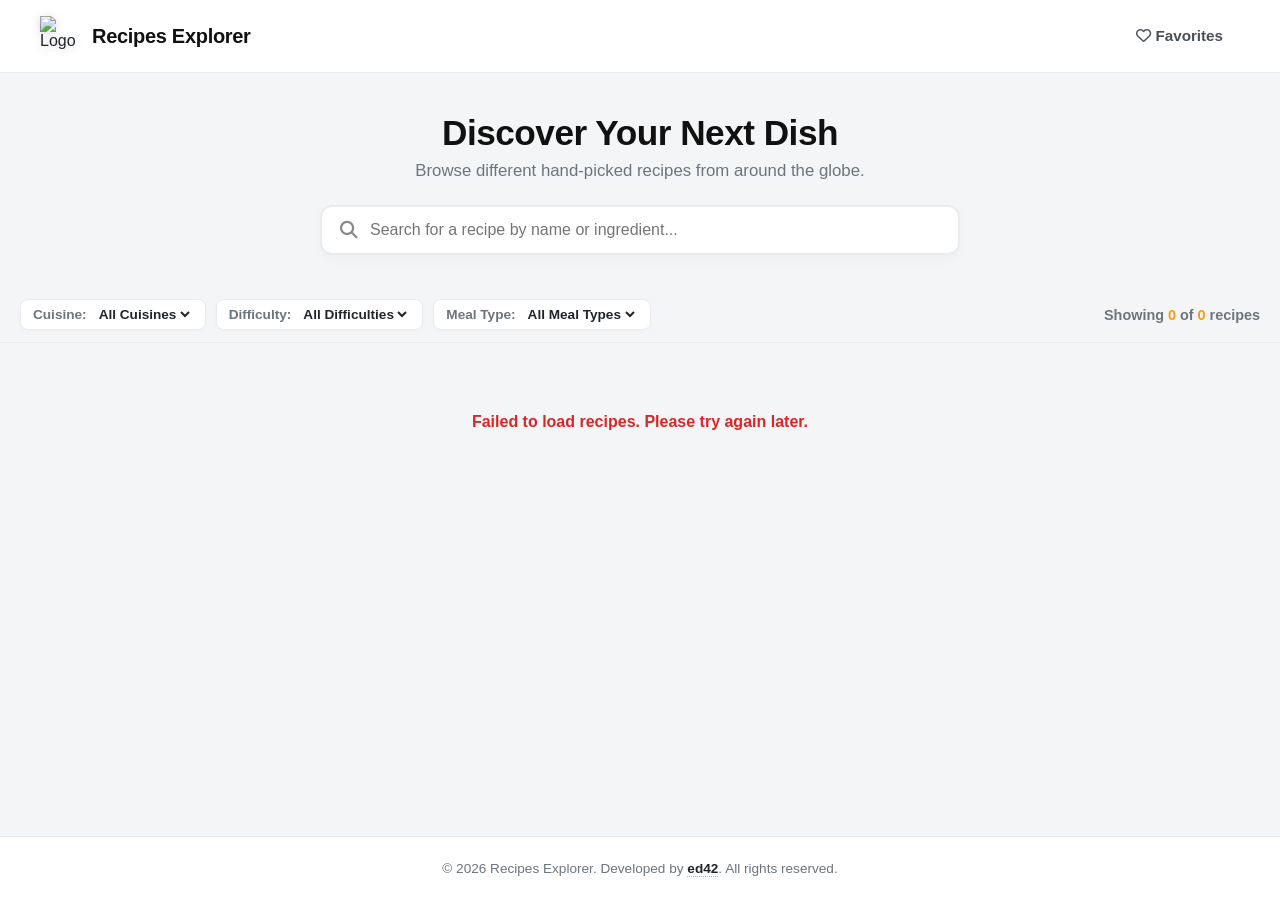
==== index.html @ 01402a6a "feat: implement search and filtering logic Separated card rendering into its own function and wired " ====
<!DOCTYPE html>
<html lang="en">

<head>
    <meta charset="UTF-8">
    <meta name="viewport" content="width=device-width, initial-scale=1.0">
    <title>Recipes Explorer</title>
    <link rel="stylesheet" href="https://cdnjs.cloudflare.com/ajax/libs/font-awesome/6.5.1/css/all.min.css">
    <link rel="shortcut icon" href="./assets/imgs/logo.png" type="image/png">

    <style>
        * {
            padding: 0;
            margin: 0;
            box-sizing: border-box;
        }

        :root {
            --brand-color: #f59e0b;
            --brand-hover: #d97706;
        }

        body {
            min-height: 100vh;
            width: 100vw;
            background: #f4f5f6;
            font-family: -apple-system, BlinkMacSystemFont, "Segoe UI", Roboto, Helvetica, Arial, sans-serif;
            color: #212529;
            overflow-x: hidden;
            display: flex;
            flex-direction: column;
        }

        header {
            display: flex;
            justify-content: space-between;
            align-items: center;
            padding: 16px 40px;
            background: #ffffff;
            border-bottom: 1px solid #e9ecef;
            position: sticky;
            top: 0;
            z-index: 100;
        }

        header .logo {
            display: flex;
            align-items: center;
            gap: 12px;
        }

        header .logo img {
            width: 40px;
            height: 40px;
            object-fit: contain;
            filter: drop-shadow(0 2px 4px rgba(0, 0, 0, 0.15));
        }

        header .logo h2 {
            font-size: 1.25rem;
            font-weight: 700;
            letter-spacing: -0.3px;
            color: #111;
        }

        header nav ul {
            list-style: none;
        }

        header nav ul a {
            text-decoration: none;
            color: #495057;
            font-weight: 600;
            font-size: 0.95rem;
            padding: 8px 16px;
            border-radius: 6px;
            border: 1px solid transparent;
            transition: all 0.2s ease;
        }

        header nav ul a:hover {
            background: #fffbeb;
            color: var(--brand-hover);
            border-color: #fde68a;
        }

        main {
            flex: 1;
        }

        .options {
            max-width: 1000px;
            margin: 40px auto 0;
            padding: 0 20px;
            display: flex;
            flex-direction: column;
            align-items: center;
            text-align: center;
        }

        .options h1 {
            font-size: 2.2rem;
            font-weight: 800;
            color: #111;
            letter-spacing: -0.5px;
            margin-bottom: 8px;
        }

        .options>p {
            font-size: 1.05rem;
            color: #6c757d;
            max-width: 500px;
            margin-bottom: 24px;
        }

        .options .search {
            display: flex;
            align-items: center;
            gap: 12px;
            width: 100%;
            max-width: 640px;
            background: #ffffff;
            border: 2px solid #e9ecef;
            border-radius: 12px;
            padding: 14px 18px;
            box-shadow: 0 4px 12px rgba(0, 0, 0, 0.03);
            transition: all 0.2s ease;
        }

        .options .search:focus-within {
            border-color: var(--brand-color);
            box-shadow: 0 4px 16px rgba(245, 158, 11, 0.15);
        }

        .options .search i {
            color: #888888;
            font-size: 1.1rem;
            transition: color 0.2s ease;
        }

        .options .search:focus-within i {
            color: var(--brand-color);
        }

        .search input[type="text"] {
            border: none;
            outline: none;
            width: 100%;
            font-size: 1rem;
            color: #212529;
            background: transparent;
        }

        .controls-bar {
            max-width: 1400px;
            margin: 32px auto -10px;
            padding: 12px 20px;
            display: flex;
            flex-wrap: wrap;
            justify-content: space-between;
            align-items: center;
            gap: 16px;
            border-bottom: 1px solid #e9ecef;
        }

        .filters-group {
            display: flex;
            flex-wrap: wrap;
            gap: 10px;
            align-items: center;
        }

        .filter-item {
            display: flex;
            align-items: center;
            gap: 8px;
            background: #ffffff;
            border: 1px solid #e9ecef;
            border-radius: 8px;
            padding: 6px 12px;
            box-shadow: 0 2px 6px rgba(0, 0, 0, 0.02);
            transition: border-color 0.2s ease;
        }

        .filter-item:hover,
        .filter-item:focus-within {
            border-color: var(--brand-color);
        }

        .filter-item label {
            font-size: 0.85rem;
            font-weight: 600;
            color: #6c757d;
        }

        .filter-item select {
            border: none;
            outline: none;
            background: transparent;
            font-size: 0.85rem;
            color: #212529;
            font-weight: 600;
            cursor: pointer;
        }

        .results-meta p {
            font-size: 0.9rem;
            font-weight: 600;
            color: #6c757d;
            white-space: nowrap;
        }

        .results-meta span {
            color: var(--brand-color);
            font-weight: 700;
        }

        #recipes {
            display: grid;
            grid-template-columns: repeat(auto-fill, minmax(300px, 1fr));
            gap: 24px;
            max-width: 1400px;
            margin: 0 auto;
            padding: 40px 20px;
        }

        .card {
            background: white;
            border-radius: 12px;
            border: 1px solid #e9ecef;
            box-shadow: 0 2px 8px rgba(0, 0, 0, 0.04);
            overflow: hidden;
            display: flex;
            flex-direction: column;
            transition: transform 0.2s ease, box-shadow 0.2s ease;
        }

        .card:hover {
            transform: translateY(-3px);
            box-shadow: 0 8px 16px rgba(0, 0, 0, 0.08);
        }

        .card-header {
            position: relative;
            width: 100%;
            height: 200px;
        }

        .card-header img {
            width: 100%;
            height: 100%;
            object-fit: cover;
            display: block;
        }

        .card-header .cuisine {
            position: absolute;
            top: 12px;
            left: 12px;
            background: rgba(33, 37, 41, 0.75);
            color: #ffffff;
            font-size: 0.7rem;
            font-weight: 700;
            letter-spacing: 0.8px;
            padding: 4px 10px;
            border-radius: 6px;
        }

        .card-body {
            padding: 16px;
            display: flex;
            flex-direction: column;
            flex-grow: 1;
            justify-content: space-between;
        }

        .card-body>div {
            display: flex;
            align-items: center;
            justify-content: space-between;
            font-size: 0.85rem;
            color: #6c757d;
            margin-bottom: 8px;
        }

        .card h2 {
            font-size: 1.15rem;
            font-weight: 700;
            margin: 4px 0 16px;
            color: #111;
            line-height: 1.3;
        }

        .rating {
            display: flex;
            align-items: center;
            gap: 4px;
            font-weight: 700;
            color: #111111;
            font-size: 0.9rem;
        }

        .rating i {
            color: var(--brand-color);
            font-size: 0.85rem;
            margin-top: -1px;
        }

        .rating .reviews {
            color: #888888;
            font-weight: 500;
            margin-left: 2px;
        }

        .difficulty {
            padding: 3px 10px;
            border-radius: 12px;
            font-size: 0.75rem;
            font-weight: 600;
            text-transform: capitalize;
            border: 1px solid transparent;
        }

        .difficulty.easy {
            background: #f1fdf4;
            color: #166534;
            border-color: #dcfce7;
        }

        .difficulty.medium {
            background: #fffbeb;
            color: #92400e;
            border-color: #fef3c7;
        }

        .difficulty.hard {
            background: #fef2f2;
            color: #991b1b;
            border-color: #fee2e2;
        }

        .card button {
            width: 100%;
            margin-top: 12px;
            padding: 10px;
            border-radius: 8px;
            border: 1px solid #ced4da;
            background: transparent;
            color: #212529;
            font-weight: 600;
            font-size: 0.9rem;
            cursor: pointer;
            transition: all 0.2s ease;
        }

        .card button:hover {
            background: var(--brand-color);
            color: #ffffff;
            border-color: var(--brand-color);
        }

        .status-msg {
            grid-column: 1 / -1;
            text-align: center;
            font-weight: 600;
            padding: 40px;
        }

        footer {
            background: #ffffff;
            border-top: 1px solid #e9ecef;
            padding: 24px 20px;
            margin-top: auto;
            text-align: center;
        }

        footer .copyright {
            font-size: 0.85rem;
            color: #6c757d;
        }

        footer .copyright a {
            color: #212529;
            text-decoration: none;
            font-weight: 600;
            border-bottom: 1px dotted #adb5bd;
            transition: border-color 0.2s;
        }

        footer .copyright a:hover {
            color: var(--brand-color);
            border-bottom: 1px solid var(--brand-color);
        }
    </style>
</head>

<body>
    <header>
        <div class="logo">
            <img src="./assets/imgs/logo.png" alt="Logo">
            <h2>Recipes Explorer</h2>
        </div>
        <nav>
            <ul>
                <li><a href="favorites.html"><i class="fa-regular fa-heart"></i> Favorites</a></li>
            </ul>
        </nav>
    </header>

    <main>
        <div class="options">
            <h1>Discover Your Next Dish</h1>
            <p>Browse different hand-picked recipes from around the globe.</p>
            <div class="search">
                <i class="fa-solid fa-magnifying-glass"></i>
                <input type="text" id="search-bar" placeholder="Search for a recipe by name or ingredient..."
                    autocomplete="off">
            </div>
        </div>

        <div class="controls-bar">
            <div class="filters-group">
                <div class="filter-item">
                    <label for="cuisine">Cuisine:</label>
                    <select id="cuisine">
                        <option value="all" selected>All Cuisines</option>
                    </select>
                </div>
                <div class="filter-item">
                    <label for="difficulty">Difficulty:</label>
                    <select id="difficulty">
                        <option value="all" selected>All Difficulties</option>
                    </select>
                </div>
                <div class="filter-item">
                    <label for="mealType">Meal Type:</label>
                    <select id="mealType">
                        <option value="all" selected>All Meal Types</option>
                    </select>
                </div>
            </div>

            <div class="results-meta">
                <p>Showing <span id="found">0</span> of <span id="total">0</span> recipes</p>
            </div>
        </div>

        <div id="recipes"></div>
    </main>

    <footer>
        <p class="copyright">© <span id="date"></span> Recipes Explorer. Developed by <a href="https://ed42.tech"
                target="_blank" rel="noopener noreferrer">ed42</a>. All rights reserved.</p>
    </footer>

    <script>
        let allRecipes = [];

        document.addEventListener('DOMContentLoaded', () => {
            setFooterYear();
            setupEventListeners();
            getRecipes();
        });

        function setFooterYear() {
            document.getElementById('date').textContent = new Date().getFullYear();
        }

        function setupEventListeners() {
            document.getElementById('search-bar').addEventListener('input', applyFilters);
            ['cuisine', 'difficulty', 'mealType'].forEach(id => {
                document.getElementById(id).addEventListener('change', applyFilters);
            });
        }

        async function getRecipes() {
            const container = document.getElementById('recipes');
            container.innerHTML = '<div class="status-msg">Loading recipes...</div>';

            try {
                const response = await fetch('https://dummyjson.com/recipes');
                if (!response.ok) {
                    throw new Error(`HTTP error! Status: ${response.status}`);
                }

                const data = await response.json();
                allRecipes = data.recipes;

                setFilters(allRecipes);
                renderRecipes(allRecipes);

            } catch (error) {
                console.error('Error fetching recipes:', error);
                container.innerHTML = `<div class="status-msg" style="color: #DC2626;">Failed to load recipes. Please try again later.</div>`;
            }
        }

        function setFilters(recipes) {
            const cuisineSel = document.getElementById('cuisine');
            const difficultySel = document.getElementById('difficulty');
            const mealTypeSel = document.getElementById('mealType');

            [cuisineSel, difficultySel, mealTypeSel].forEach(select => select.options.length = 1);

            const allCuisines = [...new Set(recipes.map(recipe => recipe.cuisine))];
            const allDifficulties = [...new Set(recipes.map(recipe => recipe.difficulty))];
            const allMealTypes = [...new Set(recipes.flatMap(recipe => recipe.mealType))];

            allCuisines.sort().forEach(cuisine => {
                cuisineSel.add(new Option(cuisine, cuisine.toLowerCase()));
            });

            allDifficulties.sort().forEach(difficulty => {
                difficultySel.add(new Option(difficulty, difficulty.toLowerCase()));
            });

            allMealTypes.sort().forEach(mealType => {
                mealTypeSel.add(new Option(mealType, mealType.toLowerCase()));
            });
        }

        function applyFilters() {
            if (!allRecipes.length) return;

            const search = document.getElementById('search-bar').value.trim().toLowerCase();
            const cuisine = document.getElementById('cuisine').value;
            const difficulty = document.getElementById('difficulty').value;
            const mealType = document.getElementById('mealType').value;

            const filteredRecipes = allRecipes.filter(recipe => {
                const matchSearch = !search ||
                    recipe.name.toLowerCase().includes(search) ||
                    recipe.ingredients.some(ing => ing.toLowerCase().includes(search));

                const matchCuisine = cuisine === 'all' || recipe.cuisine.toLowerCase() === cuisine;
                const matchDifficulty = difficulty === 'all' || recipe.difficulty.toLowerCase() === difficulty;

                const matchMealType = mealType === 'all' || recipe.mealType.some(m => m.toLowerCase() === mealType);

                return matchSearch && matchCuisine && matchDifficulty && matchMealType;
            });

            renderRecipes(filteredRecipes);
        }

        function generateRecipeCard(recipe, parent) {
            const card = document.createElement('div');
            card.className = 'card';
            card.innerHTML = `
                    <div class='card-header'>
                        <span class='cuisine'>${recipe.cuisine.toUpperCase()}</span>
                        <img src='${recipe.image}' alt='${recipe.name}' loading='lazy'/>
                    </div>
                    <div class='card-body'>
                        <div>
                            <span>${recipe.mealType.join(', ')}</span>
                            <span class='rating'>
                                <i class="fa-solid fa-star"></i> 
                                <span>${recipe.rating}</span> 
                                <span class='reviews'>(${recipe.reviewCount} reviews)</span>
                            </span>    
                        </div>
                        <h2>${recipe.name}</h2>
                        <div>
                            <p><i class="fa-regular fa-clock"></i> ${recipe.prepTimeMinutes} min</p>
                            <span class='difficulty ${recipe.difficulty.toLowerCase()}'>${recipe.difficulty}</span>
                        </div>
                        <button class='btn-details' data-id='${recipe.id}'>See Details</button>
                    </div>
                `;
            parent.appendChild(card);
        }

        function renderRecipes(recipesArray) {
            const container = document.getElementById('recipes');
            container.innerHTML = '';

            document.getElementById('found').textContent = recipesArray.length;
            document.getElementById('total').textContent = allRecipes.length;

            if (recipesArray.length === 0) {
                container.innerHTML = `<div class="status-msg" style="color: #6c757d;">No recipes found matching your criteria.</div>`;
                return;
            }

            recipesArray.forEach(recipe => {
                generateRecipeCard(recipe, container);
            });
        }
    </script>
</body>

</html>
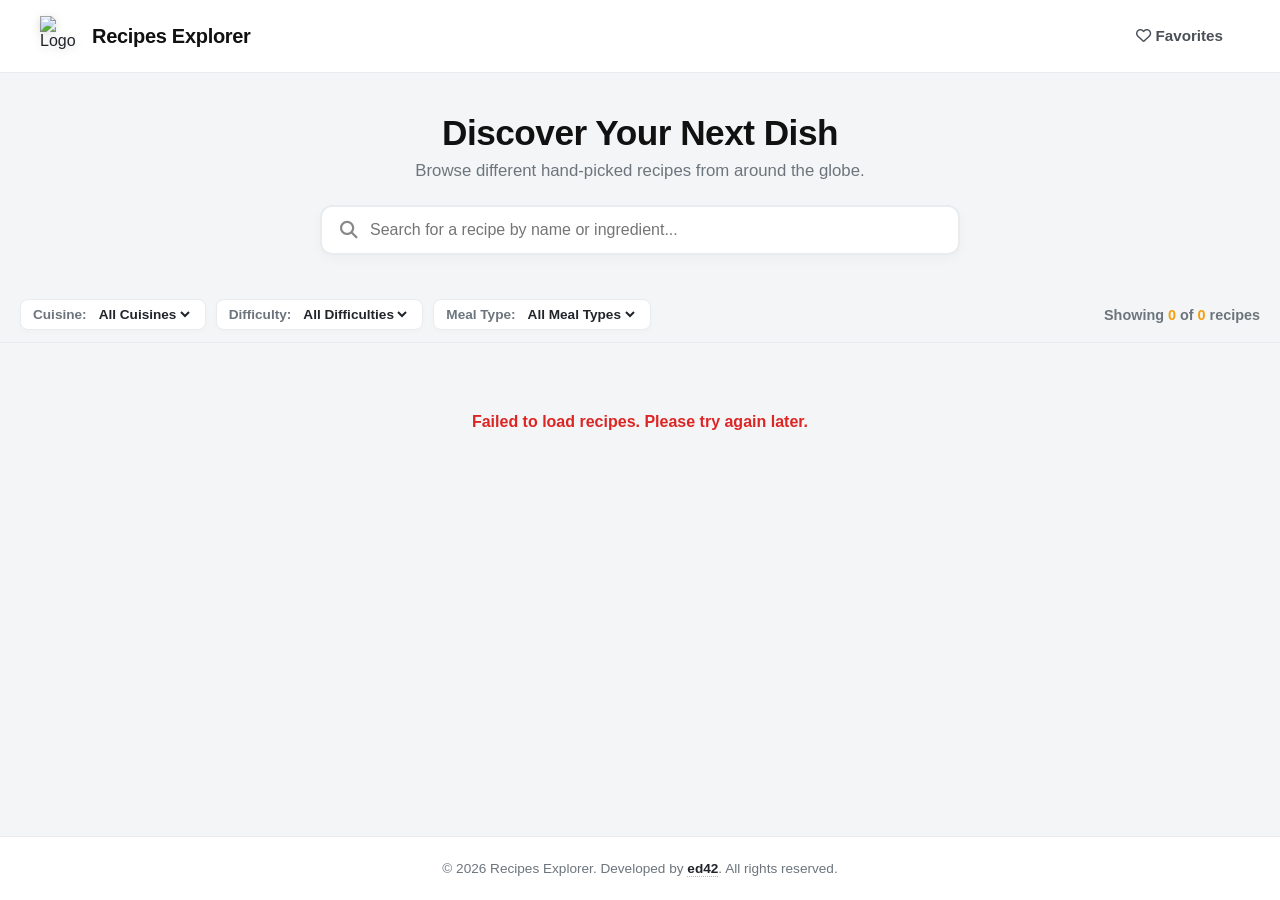
==== commit d9086ed9: "feat: add interactive favorite buttons and localstorage Added interactive heart buttons to the cards" ====
--- a/index.html
+++ b/index.html
@@ -266,6 +266,39 @@
             border-radius: 6px;
         }
 
+        .card-header .btn-favorite {
+            position: absolute;
+            top: 12px;
+            right: 12px;
+            background: rgba(33, 37, 41, 0.75);
+            color: #ffffff;
+            border: none;
+            width: 32px;
+            height: 32px;
+            border-radius: 50%;
+            display: flex;
+            align-items: center;
+            justify-content: center;
+            cursor: pointer;
+            font-size: 0.9rem;
+            transition: all 0.2s ease;
+        }
+
+        .card-header .btn-favorite:hover {
+            background: #ffffff;
+            color: #f59e0b;
+            transform: scale(1.1);
+        }
+
+        .card-header .btn-favorite.active {
+            background: #ffffff;
+            color: #f59e0b;
+        }
+
+        .card-header .btn-favorite.active i {
+            font-weight: 900;
+        }
+
         .card-body {
             padding: 16px;
             display: flex;
@@ -339,7 +372,7 @@
             border-color: #fee2e2;
         }
 
-        .card button {
+        .card button.btn-details {
             width: 100%;
             margin-top: 12px;
             padding: 10px;
@@ -353,7 +386,7 @@
             transition: all 0.2s ease;
         }
 
-        .card button:hover {
+        .card button.btn-details:hover {
             background: var(--brand-color);
             color: #ffffff;
             border-color: var(--brand-color);
@@ -471,6 +504,14 @@
             ['cuisine', 'difficulty', 'mealType'].forEach(id => {
                 document.getElementById(id).addEventListener('change', applyFilters);
             });
+            document.getElementById('recipes').addEventListener('click', (event) => {
+                const favButton = event.target.closest('.btn-favorite');
+
+                if (favButton) {
+                    const recipeId = parseInt(favButton.dataset.id, 10);
+                    toggleFavorite(recipeId, favButton);
+                }
+            });
         }
 
         async function getRecipes() {
@@ -495,6 +536,15 @@
             }
         }
 
+        function getFavorites() {
+            const favs = localStorage.getItem('recipe_favorites');
+            return favs ? JSON.parse(favs) : [];
+        }
+
+        function saveFavorites(favArray) {
+            localStorage.setItem('recipe_favorites', JSON.stringify(favArray));
+        }
+
         function setFilters(recipes) {
             const cuisineSel = document.getElementById('cuisine');
             const difficultySel = document.getElementById('difficulty');
@@ -543,31 +593,56 @@
             renderRecipes(filteredRecipes);
         }
 
+        function toggleFavorite(recipeId, buttonElement) {
+            let favorites = getFavorites();
+            const icon = buttonElement.querySelector('i');
+
+            if (favorites.includes(recipeId)) {
+                favorites = favorites.filter(id => id !== recipeId);
+                buttonElement.classList.remove('active');
+                icon.classList.replace('fa-solid', 'fa-regular');
+            } else {
+                favorites.push(recipeId);
+                buttonElement.classList.add('active');
+                icon.classList.replace('fa-regular', 'fa-solid');
+            }
+
+            saveFavorites(favorites);
+        }
+
         function generateRecipeCard(recipe, parent) {
+            const favorites = getFavorites();
+            const isFavorited = favorites.includes(recipe.id);
+
             const card = document.createElement('div');
             card.className = 'card';
             card.innerHTML = `
-                    <div class='card-header'>
-                        <span class='cuisine'>${recipe.cuisine.toUpperCase()}</span>
-                        <img src='${recipe.image}' alt='${recipe.name}' loading='lazy'/>
+                <div class='card-header'>
+                    <span class='cuisine'>${recipe.cuisine.toUpperCase()}</span>
+                    
+                    <button class='btn-favorite ${isFavorited ? 'active' : ''}' data-id='${recipe.id}' aria-label="Add to favorites">
+                        <i class="fa-${isFavorited ? 'solid' : 'regular'} fa-heart"></i>
+                    </button>
+                    
+                    <img src='${recipe.image}' alt='${recipe.name}' loading='lazy'/>
+                </div>
+                <div class='card-body'>
+                    <div>
+                        <span>${recipe.mealType.join(', ')}</span>
+                        <span class='rating'>
+                            <i class="fa-solid fa-star"></i> 
+                            <span>${recipe.rating}</span> 
+                            <span class='reviews'>(${recipe.reviewCount} reviews)</span>
+                        </span>    
                     </div>
-                    <div class='card-body'>
-                        <div>
-                            <span>${recipe.mealType.join(', ')}</span>
-                            <span class='rating'>
-                                <i class="fa-solid fa-star"></i> 
-                                <span>${recipe.rating}</span> 
-                                <span class='reviews'>(${recipe.reviewCount} reviews)</span>
-                            </span>    
-                        </div>
-                        <h2>${recipe.name}</h2>
-                        <div>
-                            <p><i class="fa-regular fa-clock"></i> ${recipe.prepTimeMinutes} min</p>
-                            <span class='difficulty ${recipe.difficulty.toLowerCase()}'>${recipe.difficulty}</span>
-                        </div>
-                        <button class='btn-details' data-id='${recipe.id}'>See Details</button>
+                    <h2>${recipe.name}</h2>
+                    <div>
+                        <p><i class="fa-regular fa-clock"></i> ${recipe.prepTimeMinutes} min</p>
+                        <span class='difficulty ${recipe.difficulty.toLowerCase()}'>${recipe.difficulty}</span>
                     </div>
-                `;
+                    <button class='btn-details' data-id='${recipe.id}'>See Details</button>
+                </div>
+            `;
             parent.appendChild(card);
         }
 
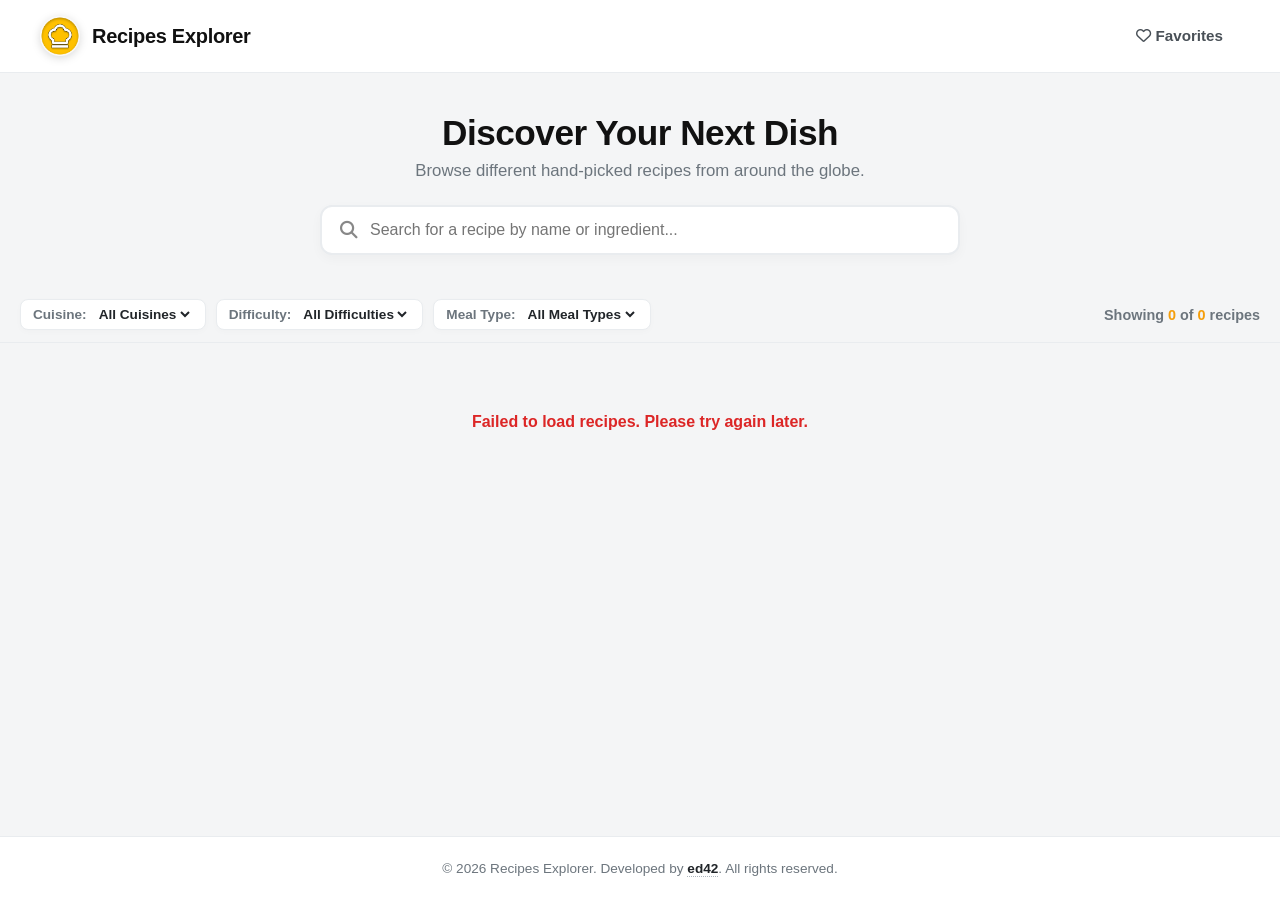
==== commit 7038ea7a: "refactor: clean up index.html Stripped out all the inline CSS and JS. It's much cleaner now that it " ====
--- a/index.html
+++ b/index.html
@@ -6,425 +6,9 @@
     <meta name="viewport" content="width=device-width, initial-scale=1.0">
     <title>Recipes Explorer</title>
     <link rel="stylesheet" href="https://cdnjs.cloudflare.com/ajax/libs/font-awesome/6.5.1/css/all.min.css">
-    <link rel="shortcut icon" href="./assets/imgs/logo.png" type="image/png">
-
-    <style>
-        * {
-            padding: 0;
-            margin: 0;
-            box-sizing: border-box;
-        }
-
-        :root {
-            --brand-color: #f59e0b;
-            --brand-hover: #d97706;
-        }
-
-        body {
-            min-height: 100vh;
-            width: 100vw;
-            background: #f4f5f6;
-            font-family: -apple-system, BlinkMacSystemFont, "Segoe UI", Roboto, Helvetica, Arial, sans-serif;
-            color: #212529;
-            overflow-x: hidden;
-            display: flex;
-            flex-direction: column;
-        }
-
-        header {
-            display: flex;
-            justify-content: space-between;
-            align-items: center;
-            padding: 16px 40px;
-            background: #ffffff;
-            border-bottom: 1px solid #e9ecef;
-            position: sticky;
-            top: 0;
-            z-index: 100;
-        }
-
-        header .logo {
-            display: flex;
-            align-items: center;
-            gap: 12px;
-        }
-
-        header .logo img {
-            width: 40px;
-            height: 40px;
-            object-fit: contain;
-            filter: drop-shadow(0 2px 4px rgba(0, 0, 0, 0.15));
-        }
-
-        header .logo h2 {
-            font-size: 1.25rem;
-            font-weight: 700;
-            letter-spacing: -0.3px;
-            color: #111;
-        }
-
-        header nav ul {
-            list-style: none;
-        }
-
-        header nav ul a {
-            text-decoration: none;
-            color: #495057;
-            font-weight: 600;
-            font-size: 0.95rem;
-            padding: 8px 16px;
-            border-radius: 6px;
-            border: 1px solid transparent;
-            transition: all 0.2s ease;
-        }
-
-        header nav ul a:hover {
-            background: #fffbeb;
-            color: var(--brand-hover);
-            border-color: #fde68a;
-        }
-
-        main {
-            flex: 1;
-        }
-
-        .options {
-            max-width: 1000px;
-            margin: 40px auto 0;
-            padding: 0 20px;
-            display: flex;
-            flex-direction: column;
-            align-items: center;
-            text-align: center;
-        }
-
-        .options h1 {
-            font-size: 2.2rem;
-            font-weight: 800;
-            color: #111;
-            letter-spacing: -0.5px;
-            margin-bottom: 8px;
-        }
-
-        .options>p {
-            font-size: 1.05rem;
-            color: #6c757d;
-            max-width: 500px;
-            margin-bottom: 24px;
-        }
-
-        .options .search {
-            display: flex;
-            align-items: center;
-            gap: 12px;
-            width: 100%;
-            max-width: 640px;
-            background: #ffffff;
-            border: 2px solid #e9ecef;
-            border-radius: 12px;
-            padding: 14px 18px;
-            box-shadow: 0 4px 12px rgba(0, 0, 0, 0.03);
-            transition: all 0.2s ease;
-        }
-
-        .options .search:focus-within {
-            border-color: var(--brand-color);
-            box-shadow: 0 4px 16px rgba(245, 158, 11, 0.15);
-        }
-
-        .options .search i {
-            color: #888888;
-            font-size: 1.1rem;
-            transition: color 0.2s ease;
-        }
-
-        .options .search:focus-within i {
-            color: var(--brand-color);
-        }
-
-        .search input[type="text"] {
-            border: none;
-            outline: none;
-            width: 100%;
-            font-size: 1rem;
-            color: #212529;
-            background: transparent;
-        }
-
-        .controls-bar {
-            max-width: 1400px;
-            margin: 32px auto -10px;
-            padding: 12px 20px;
-            display: flex;
-            flex-wrap: wrap;
-            justify-content: space-between;
-            align-items: center;
-            gap: 16px;
-            border-bottom: 1px solid #e9ecef;
-        }
-
-        .filters-group {
-            display: flex;
-            flex-wrap: wrap;
-            gap: 10px;
-            align-items: center;
-        }
-
-        .filter-item {
-            display: flex;
-            align-items: center;
-            gap: 8px;
-            background: #ffffff;
-            border: 1px solid #e9ecef;
-            border-radius: 8px;
-            padding: 6px 12px;
-            box-shadow: 0 2px 6px rgba(0, 0, 0, 0.02);
-            transition: border-color 0.2s ease;
-        }
-
-        .filter-item:hover,
-        .filter-item:focus-within {
-            border-color: var(--brand-color);
-        }
-
-        .filter-item label {
-            font-size: 0.85rem;
-            font-weight: 600;
-            color: #6c757d;
-        }
-
-        .filter-item select {
-            border: none;
-            outline: none;
-            background: transparent;
-            font-size: 0.85rem;
-            color: #212529;
-            font-weight: 600;
-            cursor: pointer;
-        }
-
-        .results-meta p {
-            font-size: 0.9rem;
-            font-weight: 600;
-            color: #6c757d;
-            white-space: nowrap;
-        }
-
-        .results-meta span {
-            color: var(--brand-color);
-            font-weight: 700;
-        }
-
-        #recipes {
-            display: grid;
-            grid-template-columns: repeat(auto-fill, minmax(300px, 1fr));
-            gap: 24px;
-            max-width: 1400px;
-            margin: 0 auto;
-            padding: 40px 20px;
-        }
-
-        .card {
-            background: white;
-            border-radius: 12px;
-            border: 1px solid #e9ecef;
-            box-shadow: 0 2px 8px rgba(0, 0, 0, 0.04);
-            overflow: hidden;
-            display: flex;
-            flex-direction: column;
-            transition: transform 0.2s ease, box-shadow 0.2s ease;
-        }
-
-        .card:hover {
-            transform: translateY(-3px);
-            box-shadow: 0 8px 16px rgba(0, 0, 0, 0.08);
-        }
-
-        .card-header {
-            position: relative;
-            width: 100%;
-            height: 200px;
-        }
-
-        .card-header img {
-            width: 100%;
-            height: 100%;
-            object-fit: cover;
-            display: block;
-        }
-
-        .card-header .cuisine {
-            position: absolute;
-            top: 12px;
-            left: 12px;
-            background: rgba(33, 37, 41, 0.75);
-            color: #ffffff;
-            font-size: 0.7rem;
-            font-weight: 700;
-            letter-spacing: 0.8px;
-            padding: 4px 10px;
-            border-radius: 6px;
-        }
-
-        .card-header .btn-favorite {
-            position: absolute;
-            top: 12px;
-            right: 12px;
-            background: rgba(33, 37, 41, 0.75);
-            color: #ffffff;
-            border: none;
-            width: 32px;
-            height: 32px;
-            border-radius: 50%;
-            display: flex;
-            align-items: center;
-            justify-content: center;
-            cursor: pointer;
-            font-size: 0.9rem;
-            transition: all 0.2s ease;
-        }
-
-        .card-header .btn-favorite:hover {
-            background: #ffffff;
-            color: #f59e0b;
-            transform: scale(1.1);
-        }
-
-        .card-header .btn-favorite.active {
-            background: #ffffff;
-            color: #f59e0b;
-        }
-
-        .card-header .btn-favorite.active i {
-            font-weight: 900;
-        }
-
-        .card-body {
-            padding: 16px;
-            display: flex;
-            flex-direction: column;
-            flex-grow: 1;
-            justify-content: space-between;
-        }
-
-        .card-body>div {
-            display: flex;
-            align-items: center;
-            justify-content: space-between;
-            font-size: 0.85rem;
-            color: #6c757d;
-            margin-bottom: 8px;
-        }
-
-        .card h2 {
-            font-size: 1.15rem;
-            font-weight: 700;
-            margin: 4px 0 16px;
-            color: #111;
-            line-height: 1.3;
-        }
-
-        .rating {
-            display: flex;
-            align-items: center;
-            gap: 4px;
-            font-weight: 700;
-            color: #111111;
-            font-size: 0.9rem;
-        }
-
-        .rating i {
-            color: var(--brand-color);
-            font-size: 0.85rem;
-            margin-top: -1px;
-        }
-
-        .rating .reviews {
-            color: #888888;
-            font-weight: 500;
-            margin-left: 2px;
-        }
-
-        .difficulty {
-            padding: 3px 10px;
-            border-radius: 12px;
-            font-size: 0.75rem;
-            font-weight: 600;
-            text-transform: capitalize;
-            border: 1px solid transparent;
-        }
-
-        .difficulty.easy {
-            background: #f1fdf4;
-            color: #166534;
-            border-color: #dcfce7;
-        }
-
-        .difficulty.medium {
-            background: #fffbeb;
-            color: #92400e;
-            border-color: #fef3c7;
-        }
-
-        .difficulty.hard {
-            background: #fef2f2;
-            color: #991b1b;
-            border-color: #fee2e2;
-        }
-
-        .card button.btn-details {
-            width: 100%;
-            margin-top: 12px;
-            padding: 10px;
-            border-radius: 8px;
-            border: 1px solid #ced4da;
-            background: transparent;
-            color: #212529;
-            font-weight: 600;
-            font-size: 0.9rem;
-            cursor: pointer;
-            transition: all 0.2s ease;
-        }
-
-        .card button.btn-details:hover {
-            background: var(--brand-color);
-            color: #ffffff;
-            border-color: var(--brand-color);
-        }
-
-        .status-msg {
-            grid-column: 1 / -1;
-            text-align: center;
-            font-weight: 600;
-            padding: 40px;
-        }
-
-        footer {
-            background: #ffffff;
-            border-top: 1px solid #e9ecef;
-            padding: 24px 20px;
-            margin-top: auto;
-            text-align: center;
-        }
-
-        footer .copyright {
-            font-size: 0.85rem;
-            color: #6c757d;
-        }
-
-        footer .copyright a {
-            color: #212529;
-            text-decoration: none;
-            font-weight: 600;
-            border-bottom: 1px dotted #adb5bd;
-            transition: border-color 0.2s;
-        }
-
-        footer .copyright a:hover {
-            color: var(--brand-color);
-            border-bottom: 1px solid var(--brand-color);
-        }
-    </style>
+    
+    <link rel="shortcut icon" href="./assets/imgs/favicon.ico" type="image/x-icon">
+    <link rel="stylesheet" href="./assets/css/style.css">
 </head>
 
 <body>
@@ -486,183 +70,8 @@
                 target="_blank" rel="noopener noreferrer">ed42</a>. All rights reserved.</p>
     </footer>
 
-    <script>
-        let allRecipes = [];
-
-        document.addEventListener('DOMContentLoaded', () => {
-            setFooterYear();
-            setupEventListeners();
-            getRecipes();
-        });
-
-        function setFooterYear() {
-            document.getElementById('date').textContent = new Date().getFullYear();
-        }
-
-        function setupEventListeners() {
-            document.getElementById('search-bar').addEventListener('input', applyFilters);
-            ['cuisine', 'difficulty', 'mealType'].forEach(id => {
-                document.getElementById(id).addEventListener('change', applyFilters);
-            });
-            document.getElementById('recipes').addEventListener('click', (event) => {
-                const favButton = event.target.closest('.btn-favorite');
-
-                if (favButton) {
-                    const recipeId = parseInt(favButton.dataset.id, 10);
-                    toggleFavorite(recipeId, favButton);
-                }
-            });
-        }
-
-        async function getRecipes() {
-            const container = document.getElementById('recipes');
-            container.innerHTML = '<div class="status-msg">Loading recipes...</div>';
-
-            try {
-                const response = await fetch('https://dummyjson.com/recipes');
-                if (!response.ok) {
-                    throw new Error(`HTTP error! Status: ${response.status}`);
-                }
-
-                const data = await response.json();
-                allRecipes = data.recipes;
-
-                setFilters(allRecipes);
-                renderRecipes(allRecipes);
-
-            } catch (error) {
-                console.error('Error fetching recipes:', error);
-                container.innerHTML = `<div class="status-msg" style="color: #DC2626;">Failed to load recipes. Please try again later.</div>`;
-            }
-        }
-
-        function getFavorites() {
-            const favs = localStorage.getItem('recipe_favorites');
-            return favs ? JSON.parse(favs) : [];
-        }
-
-        function saveFavorites(favArray) {
-            localStorage.setItem('recipe_favorites', JSON.stringify(favArray));
-        }
-
-        function setFilters(recipes) {
-            const cuisineSel = document.getElementById('cuisine');
-            const difficultySel = document.getElementById('difficulty');
-            const mealTypeSel = document.getElementById('mealType');
-
-            [cuisineSel, difficultySel, mealTypeSel].forEach(select => select.options.length = 1);
-
-            const allCuisines = [...new Set(recipes.map(recipe => recipe.cuisine))];
-            const allDifficulties = [...new Set(recipes.map(recipe => recipe.difficulty))];
-            const allMealTypes = [...new Set(recipes.flatMap(recipe => recipe.mealType))];
-
-            allCuisines.sort().forEach(cuisine => {
-                cuisineSel.add(new Option(cuisine, cuisine.toLowerCase()));
-            });
-
-            allDifficulties.sort().forEach(difficulty => {
-                difficultySel.add(new Option(difficulty, difficulty.toLowerCase()));
-            });
-
-            allMealTypes.sort().forEach(mealType => {
-                mealTypeSel.add(new Option(mealType, mealType.toLowerCase()));
-            });
-        }
-
-        function applyFilters() {
-            if (!allRecipes.length) return;
-
-            const search = document.getElementById('search-bar').value.trim().toLowerCase();
-            const cuisine = document.getElementById('cuisine').value;
-            const difficulty = document.getElementById('difficulty').value;
-            const mealType = document.getElementById('mealType').value;
-
-            const filteredRecipes = allRecipes.filter(recipe => {
-                const matchSearch = !search ||
-                    recipe.name.toLowerCase().includes(search) ||
-                    recipe.ingredients.some(ing => ing.toLowerCase().includes(search));
-
-                const matchCuisine = cuisine === 'all' || recipe.cuisine.toLowerCase() === cuisine;
-                const matchDifficulty = difficulty === 'all' || recipe.difficulty.toLowerCase() === difficulty;
-
-                const matchMealType = mealType === 'all' || recipe.mealType.some(m => m.toLowerCase() === mealType);
-
-                return matchSearch && matchCuisine && matchDifficulty && matchMealType;
-            });
-
-            renderRecipes(filteredRecipes);
-        }
-
-        function toggleFavorite(recipeId, buttonElement) {
-            let favorites = getFavorites();
-            const icon = buttonElement.querySelector('i');
-
-            if (favorites.includes(recipeId)) {
-                favorites = favorites.filter(id => id !== recipeId);
-                buttonElement.classList.remove('active');
-                icon.classList.replace('fa-solid', 'fa-regular');
-            } else {
-                favorites.push(recipeId);
-                buttonElement.classList.add('active');
-                icon.classList.replace('fa-regular', 'fa-solid');
-            }
-
-            saveFavorites(favorites);
-        }
-
-        function generateRecipeCard(recipe, parent) {
-            const favorites = getFavorites();
-            const isFavorited = favorites.includes(recipe.id);
-
-            const card = document.createElement('div');
-            card.className = 'card';
-            card.innerHTML = `
-                <div class='card-header'>
-                    <span class='cuisine'>${recipe.cuisine.toUpperCase()}</span>
-                    
-                    <button class='btn-favorite ${isFavorited ? 'active' : ''}' data-id='${recipe.id}' aria-label="Add to favorites">
-                        <i class="fa-${isFavorited ? 'solid' : 'regular'} fa-heart"></i>
-                    </button>
-                    
-                    <img src='${recipe.image}' alt='${recipe.name}' loading='lazy'/>
-                </div>
-                <div class='card-body'>
-                    <div>
-                        <span>${recipe.mealType.join(', ')}</span>
-                        <span class='rating'>
-                            <i class="fa-solid fa-star"></i> 
-                            <span>${recipe.rating}</span> 
-                            <span class='reviews'>(${recipe.reviewCount} reviews)</span>
-                        </span>    
-                    </div>
-                    <h2>${recipe.name}</h2>
-                    <div>
-                        <p><i class="fa-regular fa-clock"></i> ${recipe.prepTimeMinutes} min</p>
-                        <span class='difficulty ${recipe.difficulty.toLowerCase()}'>${recipe.difficulty}</span>
-                    </div>
-                    <button class='btn-details' data-id='${recipe.id}'>See Details</button>
-                </div>
-            `;
-            parent.appendChild(card);
-        }
-
-        function renderRecipes(recipesArray) {
-            const container = document.getElementById('recipes');
-            container.innerHTML = '';
-
-            document.getElementById('found').textContent = recipesArray.length;
-            document.getElementById('total').textContent = allRecipes.length;
-
-            if (recipesArray.length === 0) {
-                container.innerHTML = `<div class="status-msg" style="color: #6c757d;">No recipes found matching your criteria.</div>`;
-                return;
-            }
-
-            recipesArray.forEach(recipe => {
-                generateRecipeCard(recipe, container);
-            });
-        }
-    </script>
+    <script src="./assets/js/common.js"></script>
+    <script src="./assets/js/index.js"></script>
 </body>
 
 </html>
--- a/assets/css/style.css
+++ b/assets/css/style.css
@@ -0,0 +1,419 @@
+* {
+  padding: 0;
+  margin: 0;
+  box-sizing: border-box;
+}
+
+:root {
+  --brand-color: #f59e0b;
+  --brand-hover: #d97706;
+}
+
+body {
+  min-height: 100vh;
+  width: 100vw;
+  background: #f4f5f6;
+  font-family:
+    -apple-system, BlinkMacSystemFont, "Segoe UI", Roboto, Helvetica, Arial,
+    sans-serif;
+  color: #212529;
+  overflow-x: hidden;
+  display: flex;
+  flex-direction: column;
+}
+
+header {
+  display: flex;
+  justify-content: space-between;
+  align-items: center;
+  padding: 16px 40px;
+  background: #ffffff;
+  border-bottom: 1px solid #e9ecef;
+  position: sticky;
+  top: 0;
+  z-index: 100;
+}
+
+header .logo {
+  display: flex;
+  align-items: center;
+  gap: 12px;
+}
+
+header .logo img {
+  width: 40px;
+  height: 40px;
+  object-fit: contain;
+  filter: drop-shadow(0 2px 4px rgba(0, 0, 0, 0.15));
+}
+
+header .logo h2 {
+  font-size: 1.25rem;
+  font-weight: 700;
+  letter-spacing: -0.3px;
+  color: #111;
+}
+
+header nav ul {
+  list-style: none;
+}
+
+header nav ul a {
+  text-decoration: none;
+  color: #495057;
+  font-weight: 600;
+  font-size: 0.95rem;
+  padding: 8px 16px;
+  border-radius: 6px;
+  border: 1px solid transparent;
+  transition: all 0.2s ease;
+}
+
+header nav ul a:hover {
+  background: #fffbeb;
+  color: var(--brand-hover);
+  border-color: #fde68a;
+}
+
+main {
+  flex: 1;
+}
+
+.options {
+  max-width: 1000px;
+  margin: 40px auto 0;
+  padding: 0 20px;
+  display: flex;
+  flex-direction: column;
+  align-items: center;
+  text-align: center;
+}
+
+.options h1 {
+  font-size: 2.2rem;
+  font-weight: 800;
+  color: #111;
+  letter-spacing: -0.5px;
+  margin-bottom: 8px;
+}
+
+.options > p {
+  font-size: 1.05rem;
+  color: #6c757d;
+  max-width: 500px;
+  margin-bottom: 24px;
+}
+
+.options .search {
+  display: flex;
+  align-items: center;
+  gap: 12px;
+  width: 100%;
+  max-width: 640px;
+  background: #ffffff;
+  border: 2px solid #e9ecef;
+  border-radius: 12px;
+  padding: 14px 18px;
+  box-shadow: 0 4px 12px rgba(0, 0, 0, 0.03);
+  transition: all 0.2s ease;
+}
+
+.options .search:focus-within {
+  border-color: var(--brand-color);
+  box-shadow: 0 4px 16px rgba(245, 158, 11, 0.15);
+}
+
+.options .search i {
+  color: #888888;
+  font-size: 1.1rem;
+  transition: color 0.2s ease;
+}
+
+.options .search:focus-within i {
+  color: var(--brand-color);
+}
+
+.search input[type="text"] {
+  border: none;
+  outline: none;
+  width: 100%;
+  font-size: 1rem;
+  color: #212529;
+  background: transparent;
+}
+
+.controls-bar {
+  max-width: 1400px;
+  margin: 32px auto -10px;
+  padding: 12px 20px;
+  display: flex;
+  flex-wrap: wrap;
+  justify-content: space-between;
+  align-items: center;
+  gap: 16px;
+  border-bottom: 1px solid #e9ecef;
+}
+
+.filters-group {
+  display: flex;
+  flex-wrap: wrap;
+  gap: 10px;
+  align-items: center;
+}
+
+.filter-item {
+  display: flex;
+  align-items: center;
+  gap: 8px;
+  background: #ffffff;
+  border: 1px solid #e9ecef;
+  border-radius: 8px;
+  padding: 6px 12px;
+  box-shadow: 0 2px 6px rgba(0, 0, 0, 0.02);
+  transition: border-color 0.2s ease;
+}
+
+.filter-item:hover,
+.filter-item:focus-within {
+  border-color: var(--brand-color);
+}
+
+.filter-item label {
+  font-size: 0.85rem;
+  font-weight: 600;
+  color: #6c757d;
+}
+
+.filter-item select {
+  border: none;
+  outline: none;
+  background: transparent;
+  font-size: 0.85rem;
+  color: #212529;
+  font-weight: 600;
+  cursor: pointer;
+}
+
+.results-meta p {
+  font-size: 0.9rem;
+  font-weight: 600;
+  color: #6c757d;
+  white-space: nowrap;
+}
+
+.results-meta span {
+  color: var(--brand-color);
+  font-weight: 700;
+}
+
+#recipes {
+  display: grid;
+  grid-template-columns: repeat(auto-fill, minmax(300px, 1fr));
+  gap: 24px;
+  max-width: 1400px;
+  margin: 0 auto;
+  padding: 40px 20px;
+}
+
+.card {
+  background: white;
+  border-radius: 12px;
+  border: 1px solid #e9ecef;
+  box-shadow: 0 2px 8px rgba(0, 0, 0, 0.04);
+  overflow: hidden;
+  display: flex;
+  flex-direction: column;
+  transition:
+    transform 0.2s ease,
+    box-shadow 0.2s ease;
+}
+
+.card:hover {
+  transform: translateY(-3px);
+  box-shadow: 0 8px 16px rgba(0, 0, 0, 0.08);
+}
+
+.card-header {
+  position: relative;
+  width: 100%;
+  height: 200px;
+}
+
+.card-header img {
+  width: 100%;
+  height: 100%;
+  object-fit: cover;
+  display: block;
+}
+
+.card-header .cuisine {
+  position: absolute;
+  top: 12px;
+  left: 12px;
+  background: rgba(33, 37, 41, 0.75);
+  color: #ffffff;
+  font-size: 0.7rem;
+  font-weight: 700;
+  letter-spacing: 0.8px;
+  padding: 4px 10px;
+  border-radius: 6px;
+}
+
+.card-header .btn-favorite {
+  position: absolute;
+  top: 12px;
+  right: 12px;
+  background: rgba(33, 37, 41, 0.75);
+  color: #ffffff;
+  border: none;
+  width: 32px;
+  height: 32px;
+  border-radius: 50%;
+  display: flex;
+  align-items: center;
+  justify-content: center;
+  cursor: pointer;
+  font-size: 0.9rem;
+  transition: all 0.2s ease;
+}
+
+.card-header .btn-favorite:hover {
+  background: #ffffff;
+  color: #f59e0b;
+  transform: scale(1.1);
+}
+
+.card-header .btn-favorite.active {
+  background: #ffffff;
+  color: #f59e0b;
+}
+
+.card-header .btn-favorite.active i {
+  font-weight: 900;
+}
+
+.card-body {
+  padding: 16px;
+  display: flex;
+  flex-direction: column;
+  flex-grow: 1;
+  justify-content: space-between;
+}
+
+.card-body > div {
+  display: flex;
+  align-items: center;
+  justify-content: space-between;
+  font-size: 0.85rem;
+  color: #6c757d;
+  margin-bottom: 8px;
+}
+
+.card h2 {
+  font-size: 1.15rem;
+  font-weight: 700;
+  margin: 4px 0 16px;
+  color: #111;
+  line-height: 1.3;
+}
+
+.rating {
+  display: flex;
+  align-items: center;
+  gap: 4px;
+  font-weight: 700;
+  color: #111111;
+  font-size: 0.9rem;
+}
+
+.rating i {
+  color: var(--brand-color);
+  font-size: 0.85rem;
+  margin-top: -1px;
+}
+
+.rating .reviews {
+  color: #888888;
+  font-weight: 500;
+  margin-left: 2px;
+}
+
+.difficulty {
+  padding: 3px 10px;
+  border-radius: 12px;
+  font-size: 0.75rem;
+  font-weight: 600;
+  text-transform: capitalize;
+  border: 1px solid transparent;
+}
+
+.difficulty.easy {
+  background: #f1fdf4;
+  color: #166534;
+  border-color: #dcfce7;
+}
+
+.difficulty.medium {
+  background: #fffbeb;
+  color: #92400e;
+  border-color: #fef3c7;
+}
+
+.difficulty.hard {
+  background: #fef2f2;
+  color: #991b1b;
+  border-color: #fee2e2;
+}
+
+.card button.btn-details {
+  width: 100%;
+  margin-top: 12px;
+  padding: 10px;
+  border-radius: 8px;
+  border: 1px solid #ced4da;
+  background: transparent;
+  color: #212529;
+  font-weight: 600;
+  font-size: 0.9rem;
+  cursor: pointer;
+  transition: all 0.2s ease;
+}
+
+.card button.btn-details:hover {
+  background: var(--brand-color);
+  color: #ffffff;
+  border-color: var(--brand-color);
+}
+
+.status-msg {
+  grid-column: 1 / -1;
+  text-align: center;
+  font-weight: 600;
+  padding: 40px;
+}
+
+footer {
+  background: #ffffff;
+  border-top: 1px solid #e9ecef;
+  padding: 24px 20px;
+  margin-top: auto;
+  text-align: center;
+}
+
+footer .copyright {
+  font-size: 0.85rem;
+  color: #6c757d;
+}
+
+footer .copyright a {
+  color: #212529;
+  text-decoration: none;
+  font-weight: 600;
+  border-bottom: 1px dotted #adb5bd;
+  transition: border-color 0.2s;
+}
+
+footer .copyright a:hover {
+  color: var(--brand-color);
+  border-bottom: 1px solid var(--brand-color);
+}
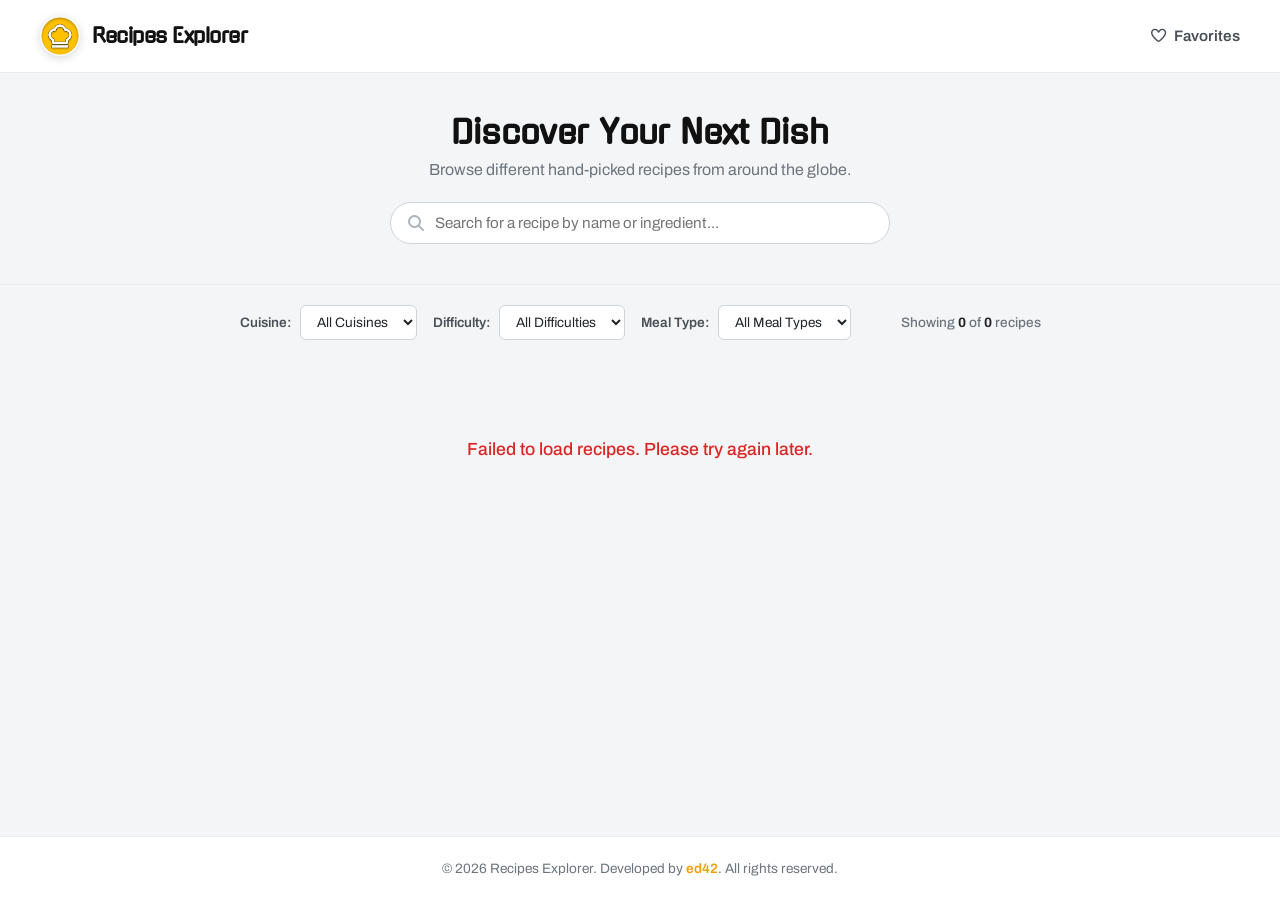
==== commit 40f2cb35: "refactor(html): replace external FontAwesome CDN with local stylesheet" ====
--- a/index.html
+++ b/index.html
@@ -4,11 +4,10 @@
 <head>
     <meta charset="UTF-8">
     <meta name="viewport" content="width=device-width, initial-scale=1.0">
-    <title>Recipes Explorer</title>
-    <link rel="stylesheet" href="https://cdnjs.cloudflare.com/ajax/libs/font-awesome/6.5.1/css/all.min.css">
-    
+    <title>Recipes Explorer</title>    
     <link rel="shortcut icon" href="./assets/imgs/favicon.ico" type="image/x-icon">
     <link rel="stylesheet" href="./assets/css/style.css">
+    <link rel="stylesheet" href="./assets/css/fontAwesome.css">
 </head>
 
 <body>
--- a/assets/css/style.css
+++ b/assets/css/style.css
@@ -1,419 +1,504 @@
+/* ==========================================================================
+   1. FONTS & DESIGN TOKENS (:root)
+   ========================================================================== */
+@font-face {
+    font-family: 'Gugi';
+    src: url('../fonts/Gugi/Gugi-Regular.ttf');
+    font-display: swap;
+}
+
+@font-face {
+    font-family: 'Archivo';
+    src: url("../fonts/Archivo/Archivo-VariableFont_wdth\,wght.ttf");
+    font-display: swap;
+}
+
+:root {
+    /* Brand Colors */
+    --brand-color: #f59e0b;
+    --brand-hover: #d97706;
+    --brand-light: rgba(245, 158, 11, 0.15);
+
+    /* Neutral Colors (Backgrounds & Borders) */
+    --bg-main: #f4f5f6;
+    --bg-white: #ffffff;
+    --bg-light: #f8f9fa;
+    --bg-muted: #e9ecef;
+    --border-light: #f1f3f5;
+    --border-main: #e9ecef;
+    --border-dark: #ced4da;
+
+    /* Text Colors */
+    --text-dark: #111111;
+    --text-main: #212529;
+    --text-secondary: #495057;
+    --text-muted: #6c757d;
+    --text-light: #adb5bd;
+    --text-white: #ffffff;
+
+    /* Typography */
+    --font-title: 'Gugi', cursive, sans-serif;
+    --font-body: 'Archivo', -apple-system, BlinkMacSystemFont, "Segoe UI", Roboto, sans-serif;
+
+    /* Shadows & Effects */
+    --shadow-sm: 0 2px 8px rgba(0, 0, 0, 0.04);
+    --shadow-md: 0 8px 24px rgba(0, 0, 0, 0.08);
+    --shadow-logo: 0 2px 4px rgba(0, 0, 0, 0.15);
+    
+    /* Border Radii */
+    --radius-sm: 4px;
+    --radius-md: 6px;
+    --radius-lg: 12px;
+    --radius-pill: 50px;
+
+    /* Transitions */
+    --transition-fast: all 0.2s ease;
+}
+
+/* ==========================================================================
+   2. RESET & BASE STYLES
+   ========================================================================== */
 * {
-  padding: 0;
-  margin: 0;
-  box-sizing: border-box;
-}
-
-:root {
-  --brand-color: #f59e0b;
-  --brand-hover: #d97706;
+    padding: 0;
+    margin: 0;
+    box-sizing: border-box;
 }
 
 body {
-  min-height: 100vh;
-  width: 100vw;
-  background: #f4f5f6;
-  font-family:
-    -apple-system, BlinkMacSystemFont, "Segoe UI", Roboto, Helvetica, Arial,
-    sans-serif;
-  color: #212529;
-  overflow-x: hidden;
-  display: flex;
-  flex-direction: column;
-}
-
+    min-height: 100vh;
+    width: 100vw;
+    background: var(--bg-main);
+    font-family: var(--font-body);
+    color: var(--text-main);
+    overflow-x: hidden;
+    display: flex;
+    flex-direction: column;
+}
+
+main {
+    flex: 1;
+}
+
+h1, h2, .logo h2, .details-title {
+    font-family: var(--font-title);
+    font-weight: 700;
+    color: var(--text-dark);
+}
+
+/* ==========================================================================
+   3. HEADER & NAVIGATION
+   ========================================================================== */
 header {
-  display: flex;
-  justify-content: space-between;
-  align-items: center;
-  padding: 16px 40px;
-  background: #ffffff;
-  border-bottom: 1px solid #e9ecef;
-  position: sticky;
-  top: 0;
-  z-index: 100;
+    display: flex;
+    justify-content: space-between;
+    align-items: center;
+    padding: 16px 40px;
+    background: var(--bg-white);
+    border-bottom: 1px solid var(--border-main);
+    position: sticky;
+    top: 0;
+    z-index: 100;
 }
 
 header .logo {
-  display: flex;
-  align-items: center;
-  gap: 12px;
+    display: flex;
+    align-items: center;
+    gap: 12px;
 }
 
 header .logo img {
-  width: 40px;
-  height: 40px;
-  object-fit: contain;
-  filter: drop-shadow(0 2px 4px rgba(0, 0, 0, 0.15));
+    width: 40px;
+    height: 40px;
+    object-fit: contain;
+    filter: drop-shadow(var(--shadow-logo));
 }
 
 header .logo h2 {
-  font-size: 1.25rem;
-  font-weight: 700;
-  letter-spacing: -0.3px;
-  color: #111;
+    font-size: 1.25rem;
+    letter-spacing: -0.5px;
 }
 
 header nav ul {
-  list-style: none;
-}
-
-header nav ul a {
-  text-decoration: none;
-  color: #495057;
-  font-weight: 600;
-  font-size: 0.95rem;
-  padding: 8px 16px;
-  border-radius: 6px;
-  border: 1px solid transparent;
-  transition: all 0.2s ease;
-}
-
-header nav ul a:hover {
-  background: #fffbeb;
-  color: var(--brand-hover);
-  border-color: #fde68a;
-}
-
-main {
-  flex: 1;
-}
-
+    display: flex;
+    list-style: none;
+    gap: 24px;
+}
+
+header nav ul li a {
+    text-decoration: none;
+    color: var(--text-secondary);
+    font-weight: 600;
+    font-size: 0.95rem;
+    transition: var(--transition-fast);
+    display: flex;
+    align-items: center;
+    gap: 6px;
+}
+
+header nav ul li a:hover {
+    color: var(--brand-color);
+}
+
+/* ==========================================================================
+   4. SEARCH & FILTER CONTROLS
+   ========================================================================== */
 .options {
-  max-width: 1000px;
-  margin: 40px auto 0;
-  padding: 0 20px;
-  display: flex;
-  flex-direction: column;
-  align-items: center;
-  text-align: center;
+    padding: 40px 20px;
+    text-align: center;
+    border-bottom: 1px solid var(--border-main);
 }
 
 .options h1 {
-  font-size: 2.2rem;
-  font-weight: 800;
-  color: #111;
-  letter-spacing: -0.5px;
-  margin-bottom: 8px;
-}
-
-.options > p {
-  font-size: 1.05rem;
-  color: #6c757d;
-  max-width: 500px;
-  margin-bottom: 24px;
-}
-
-.options .search {
-  display: flex;
-  align-items: center;
-  gap: 12px;
-  width: 100%;
-  max-width: 640px;
-  background: #ffffff;
-  border: 2px solid #e9ecef;
-  border-radius: 12px;
-  padding: 14px 18px;
-  box-shadow: 0 4px 12px rgba(0, 0, 0, 0.03);
-  transition: all 0.2s ease;
-}
-
-.options .search:focus-within {
-  border-color: var(--brand-color);
-  box-shadow: 0 4px 16px rgba(245, 158, 11, 0.15);
-}
-
-.options .search i {
-  color: #888888;
-  font-size: 1.1rem;
-  transition: color 0.2s ease;
-}
-
-.options .search:focus-within i {
-  color: var(--brand-color);
-}
-
-.search input[type="text"] {
-  border: none;
-  outline: none;
-  width: 100%;
-  font-size: 1rem;
-  color: #212529;
-  background: transparent;
+    font-size: 2rem;
+    margin-bottom: 8px;
+}
+
+.options p {
+    color: var(--text-muted);
+    margin-bottom: 24px;
+    font-size: 1rem;
+}
+
+.search {
+    max-width: 500px;
+    margin: 0 auto;
+    position: relative;
+}
+
+.search i {
+    position: absolute;
+    left: 16px;
+    top: 50%;
+    transform: translateY(-50%);
+    color: var(--text-light);
+}
+
+.search input {
+    width: 100%;
+    padding: 12px 16px 12px 44px;
+    border: 1px solid var(--border-dark);
+    border-radius: var(--radius-pill);
+    font-family: var(--font-body);
+    font-size: 0.95rem;
+    outline: none;
+    transition: var(--transition-fast);
+}
+
+.search input:focus {
+    border-color: var(--brand-color);
+    box-shadow: 0 0 0 3px var(--brand-light);
 }
 
 .controls-bar {
-  max-width: 1400px;
-  margin: 32px auto -10px;
-  padding: 12px 20px;
-  display: flex;
-  flex-wrap: wrap;
-  justify-content: space-between;
-  align-items: center;
-  gap: 16px;
-  border-bottom: 1px solid #e9ecef;
+    max-width: 1400px;
+    margin: 0 auto;
+    padding: 20px;
+    display: flex;
+    justify-content: center;
+    align-items: center;
+    flex-wrap: wrap;
+    gap: 50px;
 }
 
 .filters-group {
-  display: flex;
-  flex-wrap: wrap;
-  gap: 10px;
-  align-items: center;
+    display: flex;
+    gap: 16px;
+    flex-wrap: wrap;
+    justify-content: center;
 }
 
 .filter-item {
-  display: flex;
-  align-items: center;
-  gap: 8px;
-  background: #ffffff;
-  border: 1px solid #e9ecef;
-  border-radius: 8px;
-  padding: 6px 12px;
-  box-shadow: 0 2px 6px rgba(0, 0, 0, 0.02);
-  transition: border-color 0.2s ease;
-}
-
-.filter-item:hover,
-.filter-item:focus-within {
-  border-color: var(--brand-color);
+    display: flex;
+    align-items: center;
+    gap: 8px;
 }
 
 .filter-item label {
-  font-size: 0.85rem;
-  font-weight: 600;
-  color: #6c757d;
+    font-size: 0.85rem;
+    font-weight: 600;
+    color: var(--text-secondary);
 }
 
 .filter-item select {
-  border: none;
-  outline: none;
-  background: transparent;
-  font-size: 0.85rem;
-  color: #212529;
-  font-weight: 600;
-  cursor: pointer;
+    padding: 8px 12px;
+    border: 1px solid var(--border-dark);
+    border-radius: var(--radius-md);
+    background: var(--bg-white);
+    font-family: var(--font-body);
+    font-size: 0.85rem;
+    color: var(--text-main);
+    outline: none;
+    cursor: pointer;
+    transition: var(--transition-fast);
+}
+
+.filter-item select:focus {
+    border-color: var(--brand-color);
 }
 
 .results-meta p {
-  font-size: 0.9rem;
-  font-weight: 600;
-  color: #6c757d;
-  white-space: nowrap;
+    font-size: 0.85rem;
+    color: var(--text-muted);
+    font-weight: 500;
 }
 
 .results-meta span {
-  color: var(--brand-color);
-  font-weight: 700;
-}
-
+    font-weight: 700;
+    color: var(--text-main);
+}
+
+/* ==========================================================================
+   5. RECIPE GRID & CARDS
+   ========================================================================== */
 #recipes {
-  display: grid;
-  grid-template-columns: repeat(auto-fill, minmax(300px, 1fr));
-  gap: 24px;
-  max-width: 1400px;
-  margin: 0 auto;
-  padding: 40px 20px;
+    display: grid;
+    grid-template-columns: repeat(auto-fill, minmax(300px, 1fr));
+    gap: 24px;
+    max-width: 1400px;
+    margin: 0 auto;
+    padding: 20px;
 }
 
 .card {
-  background: white;
-  border-radius: 12px;
-  border: 1px solid #e9ecef;
-  box-shadow: 0 2px 8px rgba(0, 0, 0, 0.04);
-  overflow: hidden;
-  display: flex;
-  flex-direction: column;
-  transition:
-    transform 0.2s ease,
-    box-shadow 0.2s ease;
+    background: var(--bg-white);
+    border-radius: var(--radius-lg);
+    border: 1px solid var(--border-main);
+    box-shadow: var(--shadow-sm);
+    overflow: hidden;
+    display: flex;
+    flex-direction: column;
+    transition: var(--transition-fast);
 }
 
 .card:hover {
-  transform: translateY(-3px);
-  box-shadow: 0 8px 16px rgba(0, 0, 0, 0.08);
+    transform: translateY(-4px);
+    box-shadow: var(--shadow-md);
 }
 
 .card-header {
-  position: relative;
-  width: 100%;
-  height: 200px;
+    position: relative;
+    height: 200px;
+    width: 100%;
+    background: var(--bg-muted);
 }
 
 .card-header img {
-  width: 100%;
-  height: 100%;
-  object-fit: cover;
-  display: block;
+    width: 100%;
+    height: 100%;
+    object-fit: cover;
+}
+
+.card-header .cuisine,
+.card-header .btn-favorite {
+    position: absolute;
+    top: 12px;
+    background: rgba(33, 37, 41, 0.75);
+    color: var(--text-white);
+    backdrop-filter: blur(4px);
 }
 
 .card-header .cuisine {
-  position: absolute;
-  top: 12px;
-  left: 12px;
-  background: rgba(33, 37, 41, 0.75);
-  color: #ffffff;
-  font-size: 0.7rem;
-  font-weight: 700;
-  letter-spacing: 0.8px;
-  padding: 4px 10px;
-  border-radius: 6px;
+    left: 12px;
+    padding: 4px 10px;
+    border-radius: var(--radius-sm);
+    font-size: 0.75rem;
+    font-weight: 600;
+    letter-spacing: 0.5px;
 }
 
 .card-header .btn-favorite {
-  position: absolute;
-  top: 12px;
-  right: 12px;
-  background: rgba(33, 37, 41, 0.75);
-  color: #ffffff;
-  border: none;
-  width: 32px;
-  height: 32px;
-  border-radius: 50%;
-  display: flex;
-  align-items: center;
-  justify-content: center;
-  cursor: pointer;
-  font-size: 0.9rem;
-  transition: all 0.2s ease;
+    right: 12px;
+    border: none;
+    width: 32px;
+    height: 32px;
+    border-radius: 50%;
+    display: flex;
+    align-items: center;
+    justify-content: center;
+    cursor: pointer;
+    font-size: 0.9rem;
+    transition: var(--transition-fast);
+}
+
+.card-header .btn-favorite:hover,
+.card-header .btn-favorite.active {
+    background: var(--bg-white);
+    color: var(--brand-color);
 }
 
 .card-header .btn-favorite:hover {
-  background: #ffffff;
-  color: #f59e0b;
-  transform: scale(1.1);
-}
-
-.card-header .btn-favorite.active {
-  background: #ffffff;
-  color: #f59e0b;
+    transform: scale(1.1);
 }
 
 .card-header .btn-favorite.active i {
-  font-weight: 900;
+    font-weight: 900;
 }
 
 .card-body {
-  padding: 16px;
-  display: flex;
-  flex-direction: column;
-  flex-grow: 1;
-  justify-content: space-between;
-}
-
-.card-body > div {
-  display: flex;
-  align-items: center;
-  justify-content: space-between;
-  font-size: 0.85rem;
-  color: #6c757d;
-  margin-bottom: 8px;
-}
-
-.card h2 {
-  font-size: 1.15rem;
-  font-weight: 700;
-  margin: 4px 0 16px;
-  color: #111;
-  line-height: 1.3;
-}
-
-.rating {
-  display: flex;
-  align-items: center;
-  gap: 4px;
-  font-weight: 700;
-  color: #111111;
-  font-size: 0.9rem;
-}
-
-.rating i {
-  color: var(--brand-color);
-  font-size: 0.85rem;
-  margin-top: -1px;
-}
-
-.rating .reviews {
-  color: #888888;
-  font-weight: 500;
-  margin-left: 2px;
+    padding: 16px;
+    display: flex;
+    flex-direction: column;
+    flex-grow: 1;
+    justify-content: space-between;
+}
+
+.card-body > div:first-child {
+    display: flex;
+    justify-content: space-between;
+    align-items: center;
+    margin-bottom: 8px;
+    font-size: 0.8rem;
+    color: var(--text-muted);
+    font-weight: 600;
+}
+
+.card-body .rating {
+    color: var(--brand-color);
+    font-weight: 700;
+}
+
+.card-body .rating .reviews {
+    color: var(--text-light);
+    font-weight: 400;
+}
+
+.card-body h2 {
+    font-size: 1.15rem;
+    margin-bottom: 12px;
+    line-height: 1.4;
+}
+
+.card-body > div:nth-child(3) {
+    display: flex;
+    justify-content: space-between;
+    align-items: center;
+    font-size: 0.85rem;
+    color: var(--text-secondary);
+    margin-top: auto;
+    padding-top: 12px;
+    border-top: 1px solid var(--border-light);
 }
 
 .difficulty {
-  padding: 3px 10px;
-  border-radius: 12px;
-  font-size: 0.75rem;
-  font-weight: 600;
-  text-transform: capitalize;
-  border: 1px solid transparent;
-}
-
-.difficulty.easy {
-  background: #f1fdf4;
-  color: #166534;
-  border-color: #dcfce7;
-}
-
-.difficulty.medium {
-  background: #fffbeb;
-  color: #92400e;
-  border-color: #fef3c7;
-}
-
-.difficulty.hard {
-  background: #fef2f2;
-  color: #991b1b;
-  border-color: #fee2e2;
-}
+    padding: 2px 8px;
+    border-radius: var(--radius-sm);
+    font-size: 0.75rem;
+    font-weight: 700;
+    text-transform: capitalize;
+}
+
+.difficulty.easy   { background: #d1fae5; color: #065f46; }
+.difficulty.medium { background: #fef3c7; color: #92400e; }
+.difficulty.hard   { background: #fee2e2; color: #991b1b; }
 
 .card button.btn-details {
-  width: 100%;
-  margin-top: 12px;
-  padding: 10px;
-  border-radius: 8px;
-  border: 1px solid #ced4da;
-  background: transparent;
-  color: #212529;
-  font-weight: 600;
-  font-size: 0.9rem;
-  cursor: pointer;
-  transition: all 0.2s ease;
+    width: 100%;
+    margin-top: 12px;
+    padding: 10px;
+    background: var(--bg-light);
+    border: 1px solid #dee2e6;
+    border-radius: var(--radius-md);
+    font-family: var(--font-body);
+    color: var(--text-secondary);
+    font-weight: 600;
+    font-size: 0.85rem;
+    cursor: pointer;
+    transition: var(--transition-fast);
 }
 
 .card button.btn-details:hover {
-  background: var(--brand-color);
-  color: #ffffff;
-  border-color: var(--brand-color);
-}
+    background: var(--brand-color);
+    color: var(--text-white);
+    border-color: var(--brand-color);
+}
+
+/* ==========================================================================
+   6. RECIPE DETAILS PAGE & UTILITIES
+   ========================================================================== */
+.recipe-details-card {
+    padding: 24px;
+}
+
+.details-hero-img {
+    width: 100%;
+    height: 350px;
+    object-fit: cover;
+    border-radius: 8px;
+    margin-bottom: 20px;
+}
+
+.details-title {
+    font-size: 1.8rem;
+    margin-bottom: 16px;
+}
+
+.details-meta-grid {
+    display: flex;
+    flex-wrap: wrap;
+    justify-content: center;
+    gap: 16px;
+    margin-bottom: 24px;
+    color: #555555;
+    font-size: 0.95rem;
+}
+
+.details-subtitle {
+    margin: 20px 0 10px;
+    color: var(--text-dark);
+}
+
+.details-list {
+    padding-left: 20px;
+    line-height: 1.8;
+    color: #333333;
+}
+
+.ingredients-list {
+    margin-bottom: 24px;
+}
+
+.instructions-list {
+    margin-bottom: 30px;
+}
+
+.instructions-list li {
+    margin-bottom: 8px;
+}
+
+.icon-brand { color: var(--brand-color); }
+.icon-star  { color: var(--brand-color); }
 
 .status-msg {
-  grid-column: 1 / -1;
-  text-align: center;
-  font-weight: 600;
-  padding: 40px;
-}
-
+    grid-column: 1 / -1;
+    text-align: center;
+    padding: 60px 20px;
+    font-size: 1.1rem;
+    color: var(--text-muted);
+    font-weight: 500;
+}
+
+/* ==========================================================================
+   7. FOOTER
+   ========================================================================== */
 footer {
-  background: #ffffff;
-  border-top: 1px solid #e9ecef;
-  padding: 24px 20px;
-  margin-top: auto;
-  text-align: center;
+    background: var(--bg-white);
+    border-top: 1px solid var(--border-main);
+    padding: 24px 40px;
+    text-align: center;
+    margin-top: auto;
 }
 
 footer .copyright {
-  font-size: 0.85rem;
-  color: #6c757d;
+    font-size: 0.85rem;
+    color: var(--text-muted);
 }
 
 footer .copyright a {
-  color: #212529;
-  text-decoration: none;
-  font-weight: 600;
-  border-bottom: 1px dotted #adb5bd;
-  transition: border-color 0.2s;
+    color: var(--brand-color);
+    text-decoration: none;
+    font-weight: 600;
 }
 
 footer .copyright a:hover {
-  color: var(--brand-color);
-  border-bottom: 1px solid var(--brand-color);
-}
+    text-decoration: underline;
+}
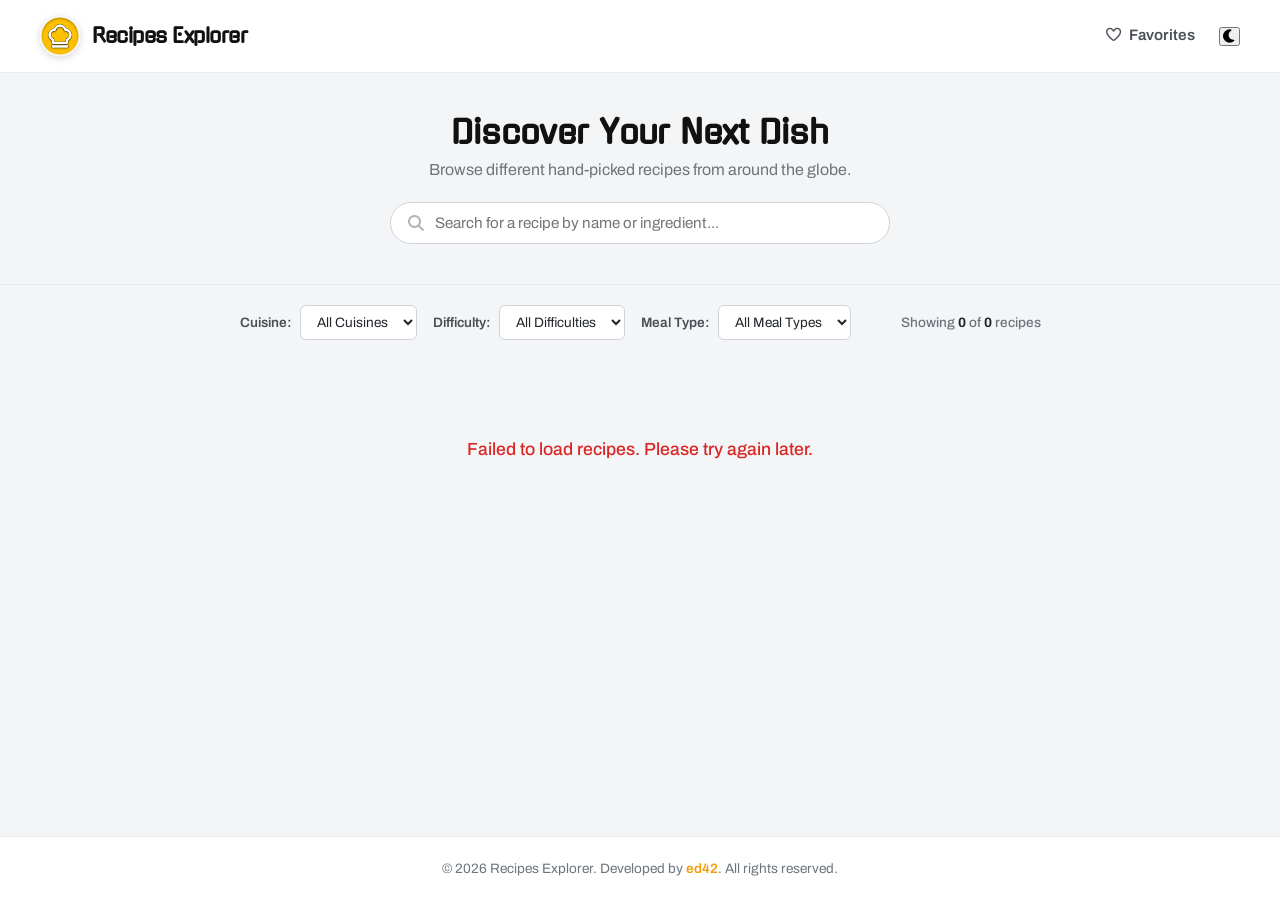
==== commit 0a6d88ca: "feat(theme): add dark mode toggle script and navigation buttons - Create dedicated theme.js to handl" ====
--- a/index.html
+++ b/index.html
@@ -4,7 +4,7 @@
 <head>
     <meta charset="UTF-8">
     <meta name="viewport" content="width=device-width, initial-scale=1.0">
-    <title>Recipes Explorer</title>    
+    <title>Recipes Explorer</title>
     <link rel="shortcut icon" href="./assets/imgs/favicon.ico" type="image/x-icon">
     <link rel="stylesheet" href="./assets/css/style.css">
     <link rel="stylesheet" href="./assets/css/fontAwesome.css">
@@ -19,6 +19,11 @@
         <nav>
             <ul>
                 <li><a href="favorites.html"><i class="fa-regular fa-heart"></i> Favorites</a></li>
+                <li>
+                    <button id="theme-toggle" class="btn-theme" aria-label="Toggle Theme">
+                        <i class="fa-solid fa-moon"></i>
+                    </button>
+                </li>
             </ul>
         </nav>
     </header>
@@ -71,6 +76,7 @@
 
     <script src="./assets/js/common.js"></script>
     <script src="./assets/js/index.js"></script>
+    <script src="./assets/js/theme.js"></script>
 </body>
 
 </html>
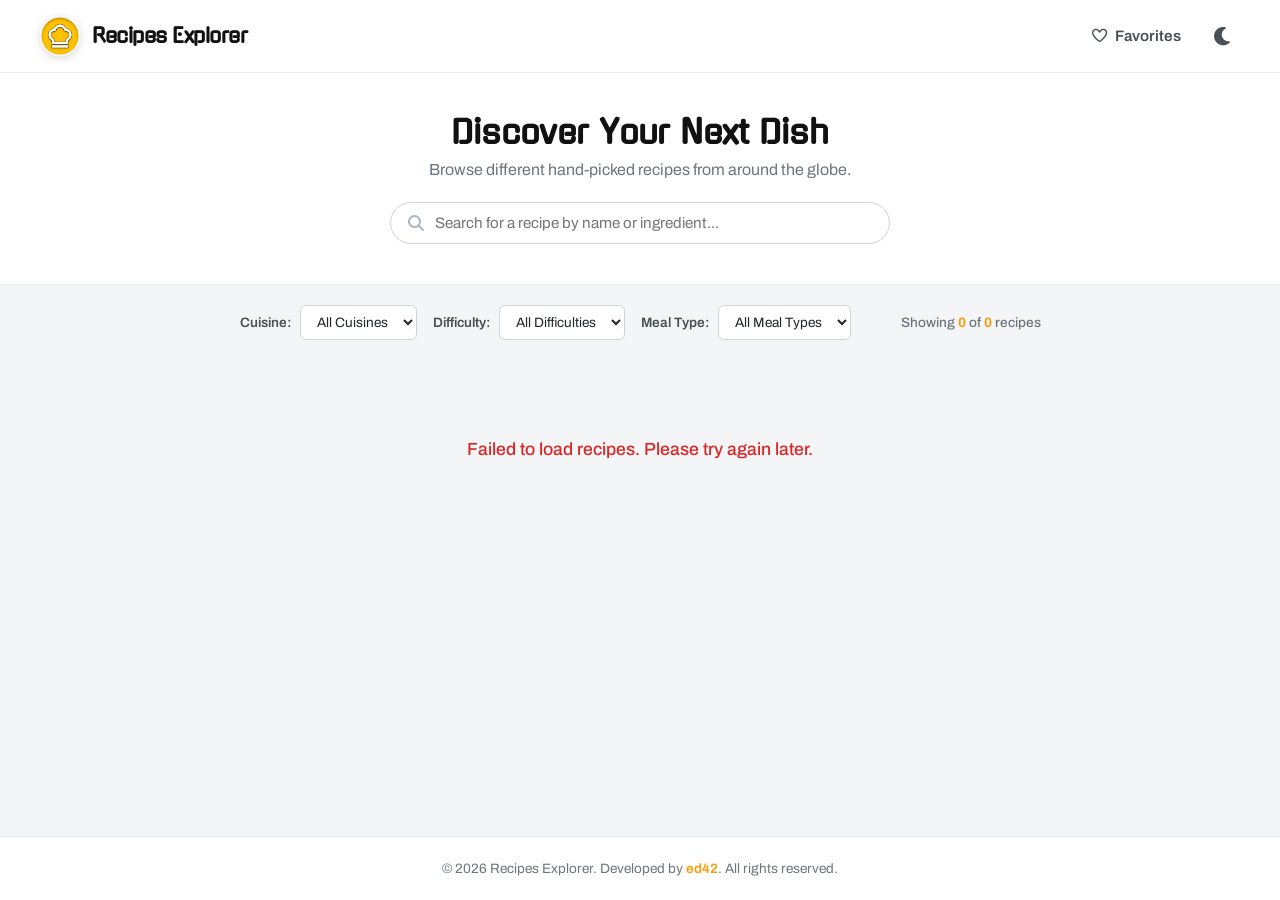
==== commit 82196a94: "feat(theme): integrate dark/light theme switching - Add theme.js for localStorage persistence - Appl" ====
--- a/index.html
+++ b/index.html
@@ -74,6 +74,7 @@
                 target="_blank" rel="noopener noreferrer">ed42</a>. All rights reserved.</p>
     </footer>
 
+    <script src="./assets/js/jquery.js"></script>
     <script src="./assets/js/common.js"></script>
     <script src="./assets/js/index.js"></script>
     <script src="./assets/js/theme.js"></script>
--- a/assets/css/style.css
+++ b/assets/css/style.css
@@ -1,6 +1,4 @@
-/* ==========================================================================
-   1. FONTS & DESIGN TOKENS (:root)
-   ========================================================================== */
+/* === 1. FONTS & DESIGN TOKENS === */
 @font-face {
     font-family: 'Gugi';
     src: url('../fonts/Gugi/Gugi-Regular.ttf');
@@ -19,7 +17,6 @@
     --brand-hover: #d97706;
     --brand-light: rgba(245, 158, 11, 0.15);
 
-    /* Neutral Colors (Backgrounds & Borders) */
     --bg-main: #f4f5f6;
     --bg-white: #ffffff;
     --bg-light: #f8f9fa;
@@ -55,9 +52,24 @@
     --transition-fast: all 0.2s ease;
 }
 
-/* ==========================================================================
-   2. RESET & BASE STYLES
-   ========================================================================== */
+[data-theme="dark"] {
+    --bg-main: #121212;
+    --bg-white: #1e1e1e;
+    --bg-light: #2a2a2a;
+    --bg-muted: #2a2a2a;
+    --border-light: #2c2c2c;
+    --border-main: #333333;
+    --border-dark: #444444;
+
+    /* Text Colors */
+    --text-dark: #ffffff;
+    --text-main: #e0e0e0;
+    --text-secondary: #b0b0b0;
+    --text-muted: #888888;
+    --text-light: #666666;
+}
+
+/* === 2. RESET & BASE STYLES === */
 * {
     padding: 0;
     margin: 0;
@@ -73,6 +85,7 @@
     overflow-x: hidden;
     display: flex;
     flex-direction: column;
+    transition: background-color 0.2s ease, color 0.2s ease;
 }
 
 main {
@@ -85,9 +98,7 @@
     color: var(--text-dark);
 }
 
-/* ==========================================================================
-   3. HEADER & NAVIGATION
-   ========================================================================== */
+/* === 3. HEADER & NAVIGATION === */
 header {
     display: flex;
     justify-content: space-between;
@@ -98,6 +109,7 @@
     position: sticky;
     top: 0;
     z-index: 100;
+    transition: background-color 0.2s ease, border-color 0.2s ease;
 }
 
 header .logo {
@@ -122,6 +134,7 @@
     display: flex;
     list-style: none;
     gap: 24px;
+    align-items: center;
 }
 
 header nav ul li a {
@@ -139,13 +152,35 @@
     color: var(--brand-color);
 }
 
-/* ==========================================================================
-   4. SEARCH & FILTER CONTROLS
-   ========================================================================== */
+.btn-theme {
+    background: transparent;
+    border: none;
+    color: var(--text-secondary);
+    font-size: 1.15rem;
+    cursor: pointer;
+    padding: 6px;
+    border-radius: var(--radius-md);
+    transition: var(--transition-fast);
+    display: flex;
+    align-items: center;
+    justify-content: center;
+}
+
+.btn-theme:hover .fa-moon {
+    color: #8931dc;
+}
+
+.btn-theme:hover .fa-sun {
+    color: #f59e0b;
+}
+
+/* === 4. SEARCH & FILTER CONTROLS === */
 .options {
+    background: var(--bg-white);
     padding: 40px 20px;
     text-align: center;
     border-bottom: 1px solid var(--border-main);
+    transition: background-color 0.2s ease, border-color 0.2s ease;
 }
 
 .options h1 {
@@ -178,6 +213,8 @@
     padding: 12px 16px 12px 44px;
     border: 1px solid var(--border-dark);
     border-radius: var(--radius-pill);
+    background: var(--bg-white);
+    color: var(--text-main);
     font-family: var(--font-body);
     font-size: 0.95rem;
     outline: none;
@@ -244,12 +281,10 @@
 
 .results-meta span {
     font-weight: 700;
-    color: var(--text-main);
-}
-
-/* ==========================================================================
-   5. RECIPE GRID & CARDS
-   ========================================================================== */
+    color: var(--brand-color);
+}
+
+/* === 5. RECIPE GRID & CARDS === */
 #recipes {
     display: grid;
     grid-template-columns: repeat(auto-fill, minmax(300px, 1fr));
@@ -293,7 +328,7 @@
     position: absolute;
     top: 12px;
     background: rgba(33, 37, 41, 0.75);
-    color: var(--text-white);
+    color: #ffffff;
     backdrop-filter: blur(4px);
 }
 
@@ -391,12 +426,16 @@
 .difficulty.medium { background: #fef3c7; color: #92400e; }
 .difficulty.hard   { background: #fee2e2; color: #991b1b; }
 
+[data-theme="dark"] .difficulty.easy   { background: rgba(6, 95, 70, 0.4); color: #6ee7b7; }
+[data-theme="dark"] .difficulty.medium { background: rgba(146, 64, 14, 0.4); color: #fcd34d; }
+[data-theme="dark"] .difficulty.hard   { background: rgba(153, 27, 27, 0.4); color: #fca5a5; }
+
 .card button.btn-details {
     width: 100%;
     margin-top: 12px;
     padding: 10px;
     background: var(--bg-light);
-    border: 1px solid #dee2e6;
+    border: 1px solid var(--border-dark);
     border-radius: var(--radius-md);
     font-family: var(--font-body);
     color: var(--text-secondary);
@@ -408,13 +447,11 @@
 
 .card button.btn-details:hover {
     background: var(--brand-color);
-    color: var(--text-white);
+    color: #ffffff;
     border-color: var(--brand-color);
 }
 
-/* ==========================================================================
-   6. RECIPE DETAILS PAGE & UTILITIES
-   ========================================================================== */
+/* === 6. RECIPE DETAILS PAGE & UTILITIES === */
 .recipe-details-card {
     padding: 24px;
 }
@@ -423,7 +460,7 @@
     width: 100%;
     height: 350px;
     object-fit: cover;
-    border-radius: 8px;
+    border-radius: var(--radius-md);
     margin-bottom: 20px;
 }
 
@@ -438,7 +475,7 @@
     justify-content: center;
     gap: 16px;
     margin-bottom: 24px;
-    color: #555555;
+    color: var(--text-secondary);
     font-size: 0.95rem;
 }
 
@@ -450,7 +487,7 @@
 .details-list {
     padding-left: 20px;
     line-height: 1.8;
-    color: #333333;
+    color: var(--text-main);
 }
 
 .ingredients-list {
@@ -477,15 +514,14 @@
     font-weight: 500;
 }
 
-/* ==========================================================================
-   7. FOOTER
-   ========================================================================== */
+/* === 7. FOOTER === */
 footer {
     background: var(--bg-white);
     border-top: 1px solid var(--border-main);
     padding: 24px 40px;
     text-align: center;
     margin-top: auto;
+    transition: background-color 0.2s ease, border-color 0.2s ease;
 }
 
 footer .copyright {
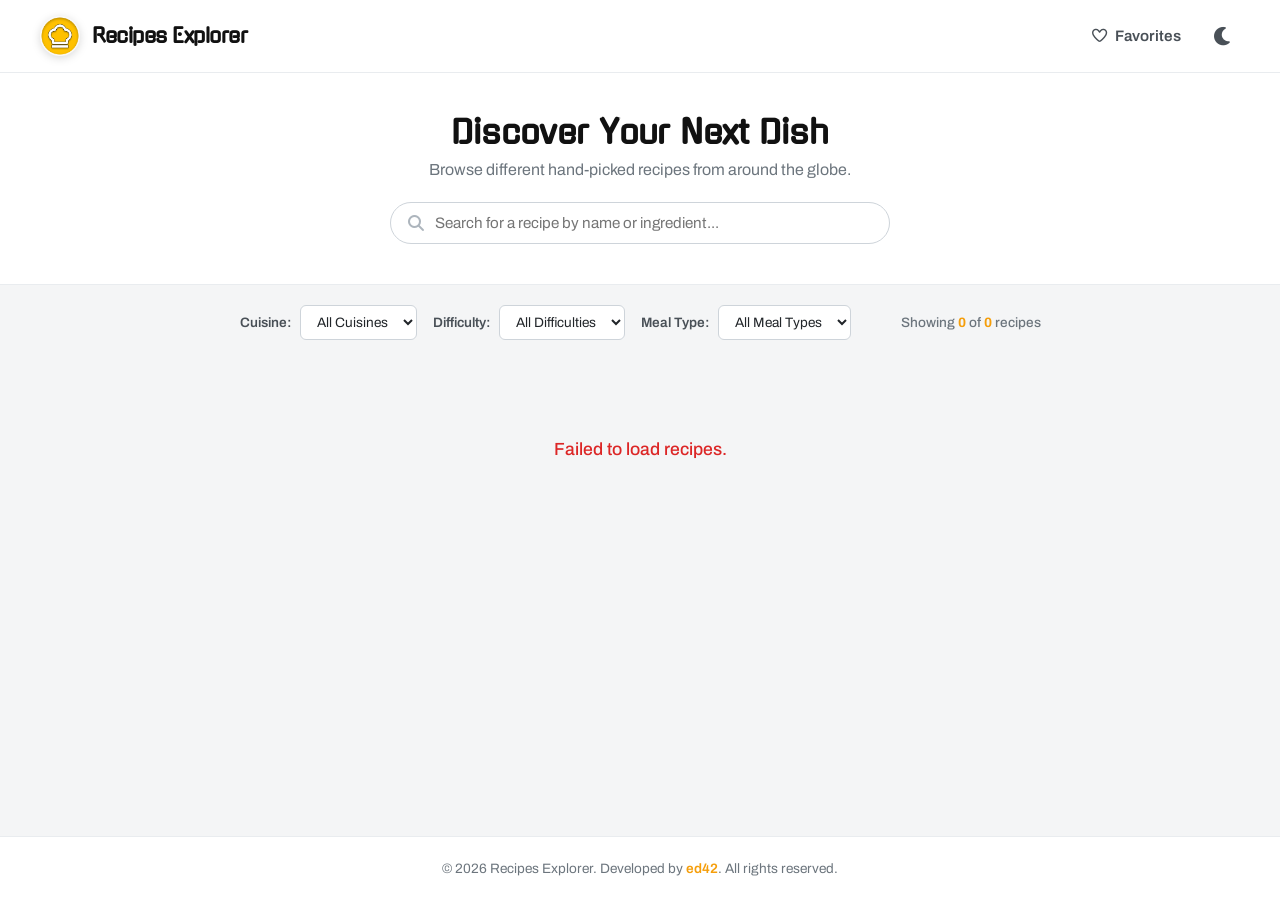
==== commit 759dbef7: "chore(assets): move logo and favicon to dedicated folder and update HTML paths" ====
--- a/index.html
+++ b/index.html
@@ -5,7 +5,7 @@
     <meta charset="UTF-8">
     <meta name="viewport" content="width=device-width, initial-scale=1.0">
     <title>Recipes Explorer</title>
-    <link rel="shortcut icon" href="./assets/imgs/favicon.ico" type="image/x-icon">
+    <link rel="shortcut icon" href="./assets/imgs/logo/favicon.ico" type="image/x-icon">
     <link rel="stylesheet" href="./assets/css/style.css">
     <link rel="stylesheet" href="./assets/css/fontAwesome.css">
 </head>
@@ -13,7 +13,7 @@
 <body>
     <header>
         <div class="logo">
-            <img src="./assets/imgs/logo.png" alt="Logo">
+            <img src="./assets/imgs/logo/logo.png" alt="Logo">
             <h2>Recipes Explorer</h2>
         </div>
         <nav>
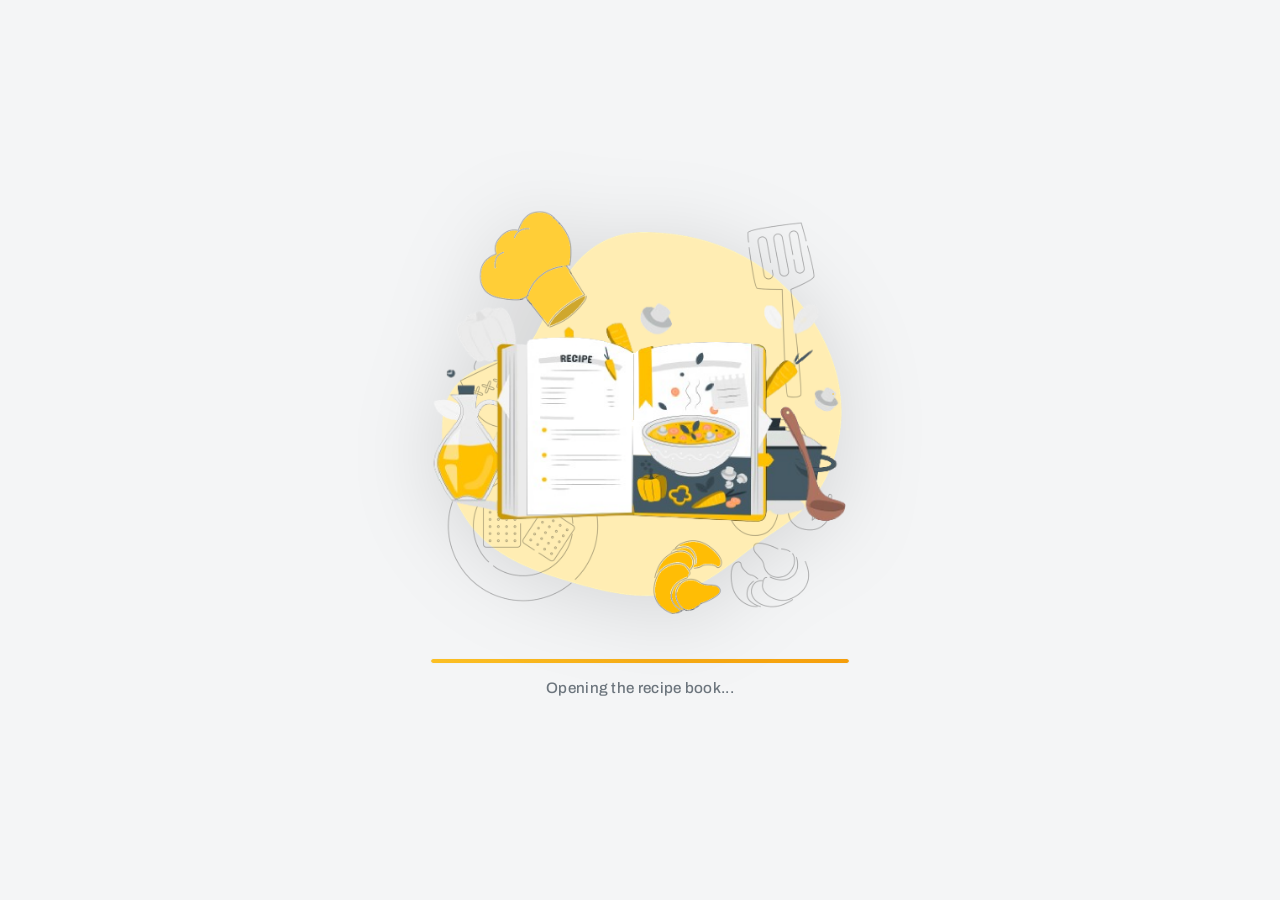
==== commit d3f35cb5: "feat(html): add loading splash screen to index page - Add app-loader div with illustration, progress" ====
--- a/index.html
+++ b/index.html
@@ -11,6 +11,17 @@
 </head>
 
 <body>
+
+    <div id="app-loader">
+        <div class="loader-content">
+            <img src="./assets/imgs/recipeBook.png" alt="Loading recipes..." class="loader-image">
+            <div class="loader-bar-container">
+                <div class="loader-bar"></div>
+            </div>
+            <p class="loader-text">Opening the recipe book...</p>
+        </div>
+    </div>
+
     <header>
         <div class="logo">
             <img src="./assets/imgs/logo/logo.png" alt="Logo">
--- a/assets/css/style.css
+++ b/assets/css/style.css
@@ -41,6 +41,7 @@
     --shadow-sm: 0 2px 8px rgba(0, 0, 0, 0.04);
     --shadow-md: 0 8px 24px rgba(0, 0, 0, 0.08);
     --shadow-logo: 0 2px 4px rgba(0, 0, 0, 0.15);
+    --loader-shadow: rgba(0, 0, 0, 0.13);
     
     /* Border Radii */
     --radius-sm: 4px;
@@ -67,6 +68,8 @@
     --text-secondary: #b0b0b0;
     --text-muted: #888888;
     --text-light: #666666;
+
+    --loader-shadow: rgba(255, 255, 255, 0.58);
 }
 
 /* === 2. RESET & BASE STYLES === */
@@ -538,3 +541,109 @@
 footer .copyright a:hover {
     text-decoration: underline;
 }
+
+/* === 8. EMPTY & ERROR STATE WITH IMAGE === */
+.empty-state {
+    grid-column: 1 / -1;
+    display: flex;
+    flex-direction: column;
+    align-items: center;
+    justify-content: center;
+    padding: 60px 20px;
+    text-align: center;
+}
+
+.empty-state-img {
+    max-width: 200px;
+    height: auto;
+    margin-bottom: 20px;
+    opacity: 0.8;
+    filter: drop-shadow(0 4px 8px rgba(0,0,0,0.1));
+}
+
+.empty-state-msg {
+    font-size: 1.1rem;
+    color: var(--text-muted);
+    font-weight: 500;
+    max-width: 400px;
+    line-height: 1.5;
+}
+
+#recipe-container .empty-state {
+    grid-column: auto;
+    max-width: 600px;
+    margin: 0 auto;
+}
+
+/* === 9. LOADING SPLASH SCREEN === */
+#app-loader {
+    position: fixed;
+    top: 0;
+    left: 0;
+    width: 100vw;
+    height: 100vh;
+    background: var(--bg-main);
+    display: flex;
+    align-items: center;
+    justify-content: center;
+    z-index: 9999;
+    transition: opacity 0.6s ease, visibility 0.6s ease;
+}
+
+#app-loader.hidden {
+    opacity: 0;
+    visibility: hidden;
+    pointer-events: none;
+}
+
+.loader-content {
+    text-align: center;
+    max-width: 500px;
+    padding: 20px;
+}
+
+.loader-image {
+    width: 100%;
+    max-width: 420px;
+    height: auto;
+    margin-bottom: 30px;
+    filter: drop-shadow(0 8px 42px var(--loader-shadow));
+}
+
+.loader-bar-container {
+    width: 100%;
+    height: 6px;
+    background: var(--bg-muted);
+    border-radius: 10px;
+    overflow: hidden;
+    margin-bottom: 16px;
+    border: 1px solid var(--border-light);
+}
+
+.loader-bar {
+    width: 0%;
+    height: 100%;
+    background: linear-gradient(90deg, var(--brand-color), #fbbf24, var(--brand-color));
+    background-size: 200% 100%;
+    border-radius: 10px;
+    animation: loadProgress 2s ease-in-out forwards;
+}
+
+@keyframes loadProgress {
+    0% { width: 0%; background-position: 0% 0%; }
+    50% { width: 75%; background-position: 50% 0%; }
+    100% { width: 100%; background-position: 100% 0%; }
+}
+
+.loader-text {
+    font-family: var(--font-body);
+    color: var(--text-muted);
+    font-size: 0.95rem;
+    font-weight: 500;
+    letter-spacing: 0.3px;
+    margin-top: 4px;
+}
+
+[data-theme="dark"] .loader-bar {
+    background: linear-gradient(90deg, var(--brand-color), #fcd34d, var(--brand-color));
+}
